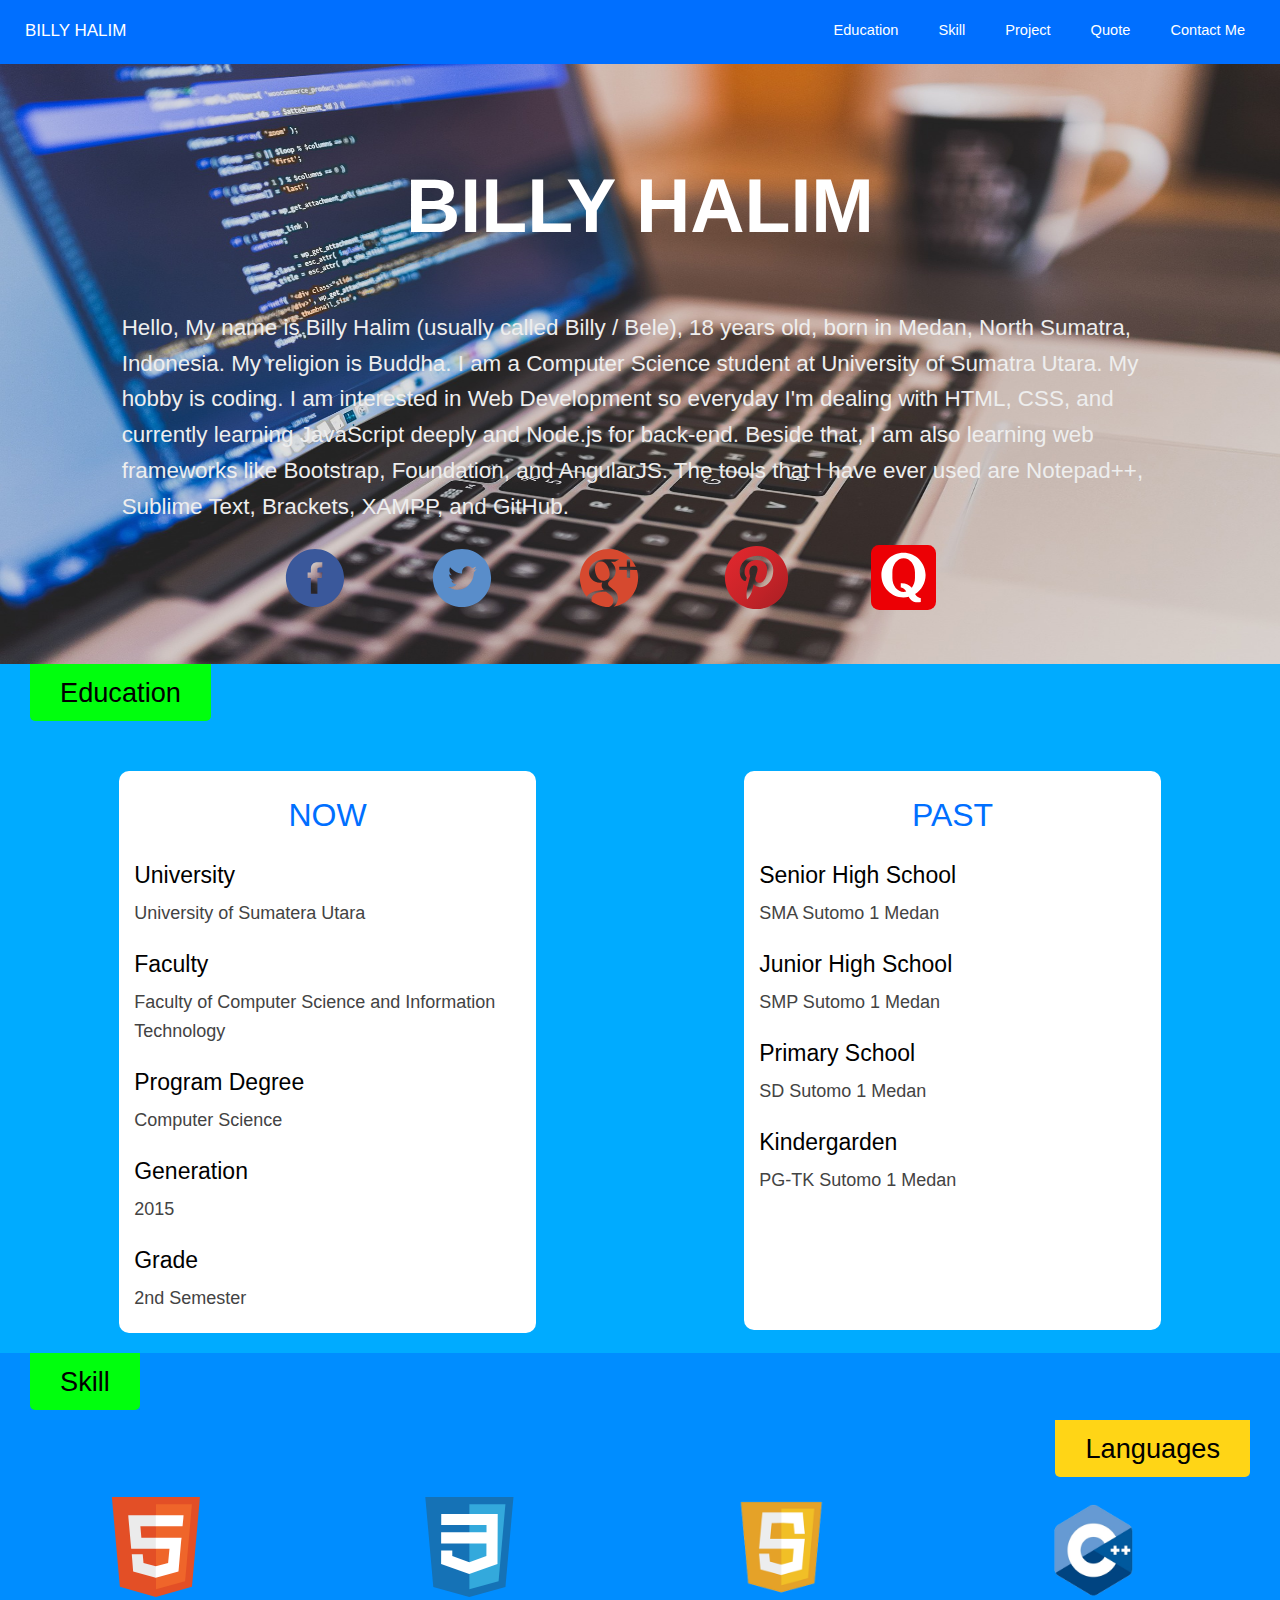
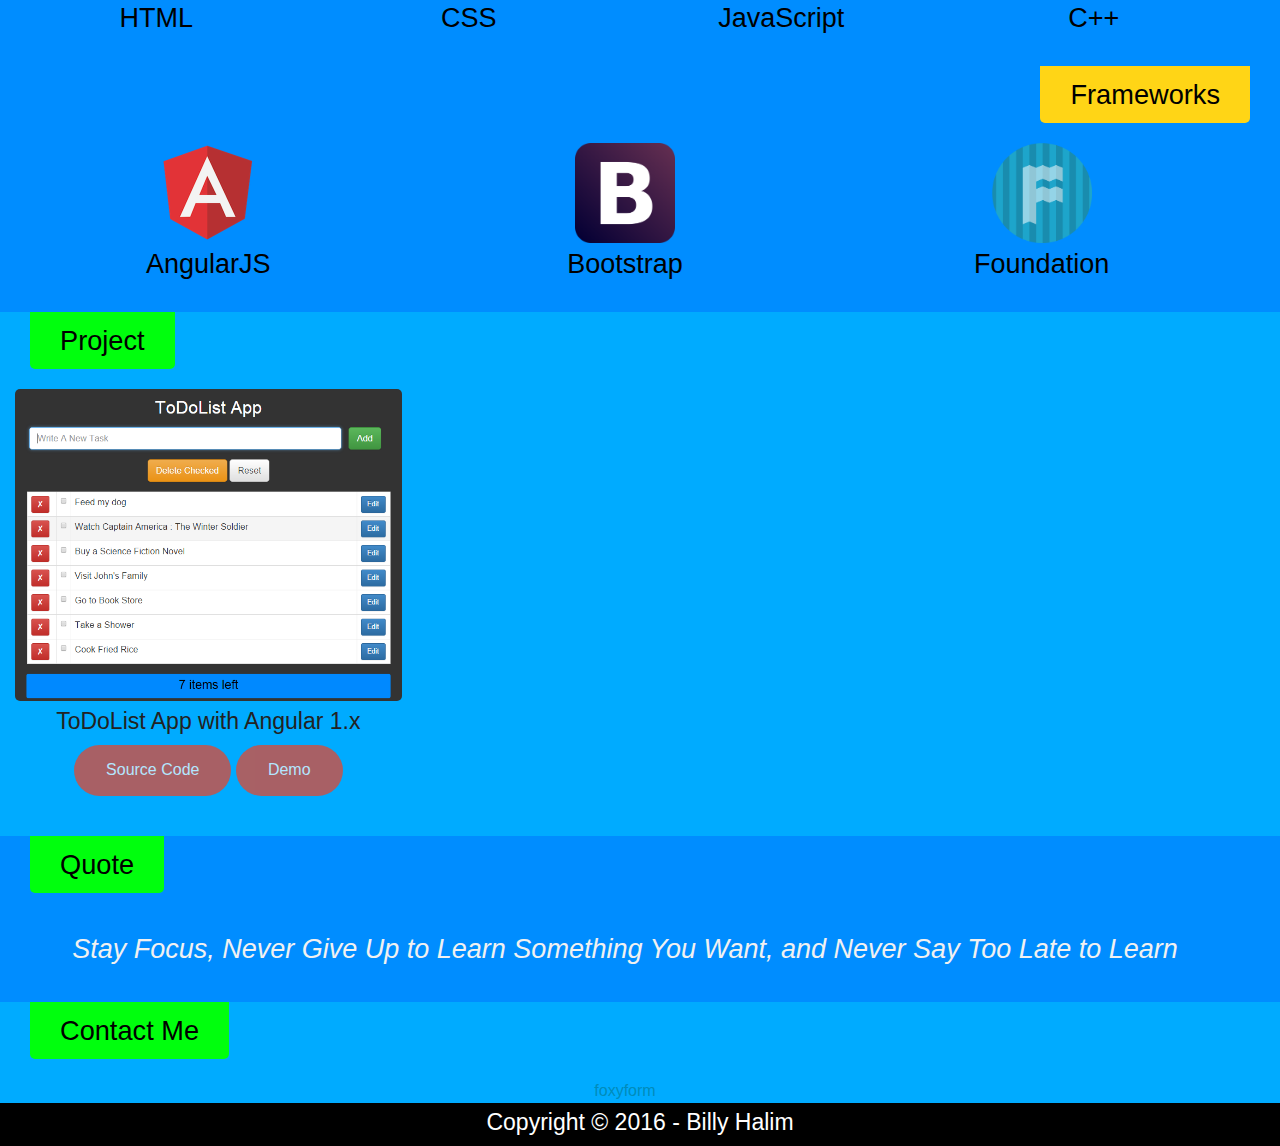
==== index.html @ b592c619 "Initial commit" ====
<!DOCTYPE html>
<html lang="en">
<head>
	<title>BILLY HALIM</title>
	<meta charset="utf-8">
	<meta name="viewport" content="width=device-width, initial-scale=1">
	<link rel="stylesheet" href="css/foundation.min.css">
	<link rel="stylesheet" href="css/app.css">
	<link rel="stylesheet" href="css/media.css">
	<link rel="stylesheet" href="css/icon.css">
	<link rel="stylesheet" href="css/normalize.css">
	<link rel="stylesheet" href="css/animate.css">
</script>
</head>
<body>

<div class="sticky">
<nav class="top-bar" data-topbar data-options="is_hover: false" data-magellan-expedition>
  <ul class="title-area">
    <li class="name">
      <h1><a href="#">BILLY HALIM</a></h1>
    </li>
    <li class="toggle-topbar menu-icon"><a href="#"><span>Menu</span></a></li>
  </ul>

  <section class="top-bar-section">
    <ul class="right">
      <li data-magellan-arrival="edu"><a href="#edu">Education</a></li>
      <li data-magellan-arrival="skill"><a href="#skill">Skill</a></li>
      <li data-magellan-arrival="project"><a href="#project">Project</a></li>
      <li data-magellan-arrival="quote"><a href="#quote">Quote</a></li>
      <li data-magellan-arrival="me"><a href="#me">Contact Me</a></li>
    </ul>
  </section>
</nav>
</div>


<header class="row cover">
  <div class="small-12 small-centered medium-11 medium-centered large-10 large-centered columns">
		<h1 class="titlecover"><center>BILLY HALIM</center></h1>
		<p>Hello, My name is Billy Halim (usually called Billy / Bele), 18 years old, born in Medan, North Sumatra, Indonesia. My religion is Buddha. I am a Computer Science student at University of Sumatra Utara. My hobby is coding. I am interested in Web Development so everyday I'm dealing with HTML, CSS, and currently learning JavaScript deeply and Node.js for back-end. Beside that, I am also learning web frameworks like Bootstrap, Foundation, and AngularJS. The tools that I have ever used are Notepad++, Sublime Text, Brackets, XAMPP, and GitHub.</p>
  </div>
  <div class="small-12 small-centered medium-10 medium-centered large-7 large-centered columns" style="margin-top:10px">
		<ul class="small-block-grid-3 medium-block-grid-5 large-block-grid-5">
			<li><a href="http://facebook.com/billy.lim25"><img src="img/facebook.svg" class="sm"></a></li>
			<li><a href="http://twitter/Billy_Halim"><img src="img/twitter.svg" class="sm"></a></li>
			<li><a href="http://plus.google.com/"><img src="img/googleplus.svg" class="sm"></a></li>
			<li><a href="http://pinterest.com/billyhalim"><img src="img/pinterest.svg" class="sm"></a></li>
			<li><a href="http://www.quora.com/profile/Billy-Halim-2"><img src="img/quora.svg" class="sm"></a></li>
		</ul>
  </div>
</header>

<div class="row portal" data-magellan-destination="edu"><a name="edu"></a>
	<div class="small-12 medium-12 large-12 columns" style="background-color:#00ABFF;">
		<div class="small-12 medium-12 large-12 columns">
			<span class="label success title">Education</span>
		</div>
		<div class="small-12 medium-10 medium-push-1 large-4 large-push-1 columns content">
			<h1>NOW</h1>
			<h4>University</h4>
			<p>University of Sumatera Utara</p>
			<h4>Faculty</h4>
			<p>Faculty of Computer Science and Information Technology</p>
			<h4>Program Degree</h4>
			<p>Computer Science</p>
			<h4>Generation</h4>
			<p>2015</p>
			<h4>Grade</h4>
			<p>2nd Semester</p>
		</div>
		<div class="small-12 medium-10 medium-pull-1 large-4 large-pull-1 columns content" style="padding-bottom:115px">
			<h1>PAST</h1>
			<h4>Senior High School</h4>
			<p>SMA Sutomo 1 Medan</p>
			<h4>Junior High School</h4>
			<p>SMP Sutomo 1 Medan</p>
			<h4>Primary School</h4>
			<p>SD Sutomo 1 Medan</p>
			<h4>Kindergarden</h4>
			<p>PG-TK Sutomo 1 Medan</p>
		</div>
	</div>
</div>



<div class="row portal" data-magellan-destination="skill"><a name="skill"></a>
	<div class="small-12 medium-12 large-12 columns" style="background-color:#008DFF;">
		<div class="small-12 medium-12 large-12 columns">
			<span class="label success title">Skill</span>
		</div>
		<div class="small-12 medium-12 large-12 columns">
			<span class="label right warning title" style="margin-top:10px">Languages</span>
		</div>
		<div class="row" style="max-width:100%">
			<div class="small-12 medium-6 large-3 columns langdiv">
				<img src="img/html5.svg" class="lang">
				<h3>HTML</h3>
			</div>
			<div class="small-12 medium-6 large-3 columns langdiv">
				<img src="img/css3.svg" class="lang">
				<h3>CSS</h3>
			</div>
			<div class="small-12 medium-6 large-3 columns langdiv">
				<img src="img/js.png" class="lang">
				<h3>JavaScript</h3>
			</div>
			<div class="small-12 medium-6 large-3 columns end langdiv">
				<img src="img/cpp.png" class="lang">
				<h3>C++</h3>
			</div>
		</div>
		<div class="small-12 medium-12 large-12 columns">
			<span class="label right warning title">Frameworks</span>
		</div>
		<div class="row" style="max-width:100%">
			<div class="small-12 medium-6 large-4 columns langdiv">
				<img src="img/angular.png" class="lang">
				<h3>AngularJS</h3>
			</div>
			<div class="small-12 medium-6 large-4 columns langdiv">
				<img src="img/bootstrap.png" class="lang">
				<h3>Bootstrap</h3>
			</div>
			<div class="small-12 medium-6 large-4 columns end langdiv">
				<img src="img/foundation.png" class="lang">
				<h3>Foundation</h3>
			</div>
		</div>
	</div>
</div>

<div class="row portal" data-magellan-destination="project"><a name="project"></a>
	<div class="small-12 medium-12 large-12 columns" style="background-color:#00ABFF;">
		<div class="small-12 medium-12 large-12 columns">
			<span class="label success title">Project</span>
		</div>
		<div class="row" style="max-width:100%">
			<div class="small-12 medium-6 large-4 columns langdiv">
				<img src="img/todolist.png" class="pro">
				<center><h4>ToDoList App with Angular 1.x</h4>
				<a href="#" class="button round alert disabled">Source Code</a>
				<a href="#" class="button round alert disabled">Demo</a></center>
			</div>
		</div>
	</div>
</div>

<div class="row portal" data-magellan-destination="quote"><a name="quote"></a>
	<div class="small-12 medium-12 large-12 columns" style="background-color:#008DFF;">
		<div class="small-12 medium-12 large-12 columns">
			<span class="label success title">Quote</span>
		</div>
		<div class="row" style="max-width:100%">
			<div class="small-12 medium-12 large-12 columns quote">
				<h3><i><center>Stay Focus, Never Give Up to Learn Something You Want, and Never Say Too Late to Learn</center></i></h3>
			</div>
		</div>
	</div>
</div>

<div class="row portal" data-magellan-destination="me"><a name="me"></a>
	<div class="small-12 medium-12 large-12 columns" style="background-color:#00ABFF;">
		<div class="small-12 medium-12 large-12 columns">
			<span class="label success title">Contact Me</span>
		</div>
		<div class="row" style="max-width:100%;">
			<div class="small-12 medium-12 large-12 columns quote">
				<!-- Do not change the code! -->
				<center>
					<a id="foxyform_embed_link_749267" href="http://www.foxyform.com/">foxyform</a>
					<script type="text/javascript">
						(function(d, t){
   						var g = d.createElement(t),
       					s = d.getElementsByTagName(t)[0];
   						g.src = "http://www.foxyform.com/js.php?id=749267&sec_hash=4ef8fddff3b&width=350px";
   						s.parentNode.insertBefore(g, s);
						}(document, "script"));
					</script>
				</center>
<!-- Do not change the code! -->
			</div>
		</div>
	</div>
</div>

<div class="row portal" data-magellan-destination="quote"><a name="quote"></a>
	<div class="small-12 medium-12 large-12 columns" style="background-color:#000000;">
		<h4 style="color:#ffffff; text-align:center">Copyright &copy; 2016 - Billy Halim</h4> 
	</div>
</div>

<script src="js/jquery.min.js"></script>
<script src="js/foundation.min.js"></script>
<script src="js/foundation.magellan.js"></script>
<script>
		$(document).ready(function() {
			$(document).foundation();
			$(".titlecover").addClass("animated flipInY")
		})
</script>


</body>
</html>
---- css/app.css ----
.row.portal{
	max-width:100%;
}

.label.title{
	font-size:1.7rem;
	border-bottom-right-radius:5px;
	border-bottom-left-radius:5px;
	padding:15px 30px;
}

.label.success {
    background-color: #00FF0D;
    color:#000000;
}

.label.warning{
	background-color: #FFD516;
	color:#000000;
}

.pro{
	display:block;
	margin:0 auto;
	border-radius:5px;
}

.quote{
	margin-top:20px;
}

.quote h3{
	color:#F1F1F1;
	padding-top:15px;
	padding-bottom:25px;
}

.content{
	margin-top:50px;
	margin-bottom:20px;
	border-radius:10px;
	background-color:#ffffff;
}

.content h1{
	color:#006FFF;
	text-align:center;
}

.content h4{
	color:#000000;
}

.content h4.profile{
	font-size:19px;
}

.content p{
	color:#434343;
	font-size:18px;
}

.langdiv{
	margin-top:20px;
	margin-bottom:20px;
}

.langdiv h3{
	color:#000000;
	text-align:center;
}

.cover{
   max-width:100%;
   height:auto;
   background-image:url("coding.jpg");
   background-repeat:no-repeat;
   background-size:100% 600px;
   height:600px;
}

.sm{
	width:65px;
	height:65px;
	margin-right:10px;
}

.lang{
	width:100px;
	height:100px;
	display:block;
	margin:0 auto;
}

.top-bar{
	background-color:#006FFF;
	padding-top:0.5rem;
	padding-bottom:3.5rem;
	transition: height 1s;
	transition-timing-function:ease
}

.top-bar-section li:not(.has-form) a:not(.button) { 
	background-color: #006FFF;
	font-size:0.9125rem;
}

.top-bar-section li:not(.has-form) a:not(.button):hover {
    background-color: #00E2FF;
	color:#000000;
	border-radius:3px;
	background-image:none;
}

.top-bar-section ul li {
    background:none; 
	margin-right:10px;
}

.top-bar-section li.active:not(.has-form) a:not(.button) {
	background-color: #00E2FF;
	color:#000000;
	border-radius:3px;
}

.top-bar-section li.active:not(.has-form) a:not(.button):hover {
    background-color: #00E2FF;
	color:#000000;
	border-radius:3px;
}

.top-bar.expanded{
	height:285px;
}

.top-bar.expanded .title-area {
    background-color: #006FFF; 
}

.top-bar.expanded .toggle-topbar a {
    color: #ffffff; 
}

.top-bar .title-area {
  position: relative;
  z-index: 1;  
}
.top-bar-section > ul {
  z-index: 0;
}
---- css/media.css ----
@media only screen and (min-width: 1025px){
.cover .large-10{
	margin-top:90px;
}
.cover .large-10 h1{
	font-size:4.7rem;
	font-weight:600;
	color:#ffffff;
}
.cover .large-10 p{
	font-size:1.4rem;
	color:#EEEEEE;
}}

@media only screen and (min-width: 641px) and (max-width:1024px){
.cover .large-10{
	margin-top:40px;
}
.cover .large-10 h1{
	font-size:4.2rem;
	font-weight:600;
	color:#ffffff;
}
.cover .large-10 p{
	font-size:1.25rem;
	color:#EEEEEE;	
}
}

@media only screen and (min-width:500px) and (max-width:640px){
.cover .large-10{
	margin-top:30px;
}
.cover .large-10 h1{
	font-size:2.7rem;
	font-weight:600;
	color:#ffffff;
}
.cover .large-10 p{
	font-size:1.1rem;
	color:#EEEEEE;		
}

.cover{
	height:560px;
}

.top-bar{
	background-color:#006FFF;
	padding-bottom:2.8rem;
	padding-top:0.5rem;
}

.top-bar-section ul li {
    background:none;
	margin-right:0px;
}

.expanded{
	background-color:#006FFF;
	padding-bottom:0;
	padding-top:0;
}

.label.edutitle{
	font-size:1.5rem;
	padding-right:50px;
	padding-left:50px;
}

.sm{
	width:50px;
	height:50px;
	margin-right:10px;
}
}

@media only screen and (max-width:499px){
.cover .large-10{
	margin-top:0px;
}
.cover .large-10 h1{
	font-size:2.5rem;
	font-weight:600;
	color:#ffffff;
}
.cover .large-10 p{
	font-size:0.9rem;
	color:#EEEEEE;		
}
.cover{
	height:550px;
}
.top-bar{
	background-color:#006FFF;
	padding-bottom:2.8rem;
	padding-top:0.5rem;
}

.top-bar-section ul li {
    background:none;
	margin-right:0px;
}

.expanded{
	background-color:#006FFF;
	padding-bottom:0;
	padding-top:0;
}

.sm{
	width:40px;
	height:40px;
	margin-right:0px;
}

.label.title{
	font-size:1.2rem;
	padding-right:30px;
	padding-left:30px;
}
}

@media only screen and (max-width:329px){
.cover .large-10{
	margin-top:0px;
}
.cover .large-10 h1{
	font-size:2.0rem;
	font-weight:600;
	color:#ffffff;
}
.cover .large-10 p{
	font-size:0.8rem;
	color:#EEEEEE;		
}
.cover{
	height:550px;
}
}
---- css/icon.css ----
/* 
 * Foundation Icons v 3.0
 * Made by ZURB 2013 http://zurb.com/playground/foundation-icon-fonts-3
 * MIT License
 */

@font-face {
  font-family: "foundation-icons";
  src: url("font/foundation-icons.eot");
  src: url("font/foundation-icons.eot?#iefix") format("embedded-opentype"),
       url("font/foundation-icons.woff") format("woff"),
       url("fontfoundation-icons.ttf") format("truetype"),
       url("font/foundation-icons.svg#fontcustom") format("svg");
  font-weight: normal;
  font-style: normal;
}

.fi-home, .fi-telephone, .fi-info, .fi-book{
	font-size:20px;
}

.fi-address-book:before,
.fi-alert:before,
.fi-align-center:before,
.fi-align-justify:before,
.fi-align-left:before,
.fi-align-right:before,
.fi-anchor:before,
.fi-annotate:before,
.fi-archive:before,
.fi-arrow-down:before,
.fi-arrow-left:before,
.fi-arrow-right:before,
.fi-arrow-up:before,
.fi-arrows-compress:before,
.fi-arrows-expand:before,
.fi-arrows-in:before,
.fi-arrows-out:before,
.fi-asl:before,
.fi-asterisk:before,
.fi-at-sign:before,
.fi-background-color:before,
.fi-battery-empty:before,
.fi-battery-full:before,
.fi-battery-half:before,
.fi-bitcoin-circle:before,
.fi-bitcoin:before,
.fi-blind:before,
.fi-bluetooth:before,
.fi-bold:before,
.fi-book-bookmark:before,
.fi-book:before,
.fi-bookmark:before,
.fi-braille:before,
.fi-burst-new:before,
.fi-burst-sale:before,
.fi-burst:before,
.fi-calendar:before,
.fi-camera:before,
.fi-check:before,
.fi-checkbox:before,
.fi-clipboard-notes:before,
.fi-clipboard-pencil:before,
.fi-clipboard:before,
.fi-clock:before,
.fi-closed-caption:before,
.fi-cloud:before,
.fi-comment-minus:before,
.fi-comment-quotes:before,
.fi-comment-video:before,
.fi-comment:before,
.fi-comments:before,
.fi-compass:before,
.fi-contrast:before,
.fi-credit-card:before,
.fi-crop:before,
.fi-crown:before,
.fi-css3:before,
.fi-database:before,
.fi-die-five:before,
.fi-die-four:before,
.fi-die-one:before,
.fi-die-six:before,
.fi-die-three:before,
.fi-die-two:before,
.fi-dislike:before,
.fi-dollar-bill:before,
.fi-dollar:before,
.fi-download:before,
.fi-eject:before,
.fi-elevator:before,
.fi-euro:before,
.fi-eye:before,
.fi-fast-forward:before,
.fi-female-symbol:before,
.fi-female:before,
.fi-filter:before,
.fi-first-aid:before,
.fi-flag:before,
.fi-folder-add:before,
.fi-folder-lock:before,
.fi-folder:before,
.fi-foot:before,
.fi-foundation:before,
.fi-graph-bar:before,
.fi-graph-horizontal:before,
.fi-graph-pie:before,
.fi-graph-trend:before,
.fi-guide-dog:before,
.fi-hearing-aid:before,
.fi-heart:before,
.fi-home:before,
.fi-html5:before,
.fi-indent-less:before,
.fi-indent-more:before,
.fi-info:before,
.fi-italic:before,
.fi-key:before,
.fi-laptop:before,
.fi-layout:before,
.fi-lightbulb:before,
.fi-like:before,
.fi-link:before,
.fi-list-bullet:before,
.fi-list-number:before,
.fi-list-thumbnails:before,
.fi-list:before,
.fi-lock:before,
.fi-loop:before,
.fi-magnifying-glass:before,
.fi-mail:before,
.fi-male-female:before,
.fi-male-symbol:before,
.fi-male:before,
.fi-map:before,
.fi-marker:before,
.fi-megaphone:before,
.fi-microphone:before,
.fi-minus-circle:before,
.fi-minus:before,
.fi-mobile-signal:before,
.fi-mobile:before,
.fi-monitor:before,
.fi-mountains:before,
.fi-music:before,
.fi-next:before,
.fi-no-dogs:before,
.fi-no-smoking:before,
.fi-page-add:before,
.fi-page-copy:before,
.fi-page-csv:before,
.fi-page-delete:before,
.fi-page-doc:before,
.fi-page-edit:before,
.fi-page-export-csv:before,
.fi-page-export-doc:before,
.fi-page-export-pdf:before,
.fi-page-export:before,
.fi-page-filled:before,
.fi-page-multiple:before,
.fi-page-pdf:before,
.fi-page-remove:before,
.fi-page-search:before,
.fi-page:before,
.fi-paint-bucket:before,
.fi-paperclip:before,
.fi-pause:before,
.fi-paw:before,
.fi-paypal:before,
.fi-pencil:before,
.fi-photo:before,
.fi-play-circle:before,
.fi-play-video:before,
.fi-play:before,
.fi-plus:before,
.fi-pound:before,
.fi-power:before,
.fi-previous:before,
.fi-price-tag:before,
.fi-pricetag-multiple:before,
.fi-print:before,
.fi-prohibited:before,
.fi-projection-screen:before,
.fi-puzzle:before,
.fi-quote:before,
.fi-record:before,
.fi-refresh:before,
.fi-results-demographics:before,
.fi-results:before,
.fi-rewind-ten:before,
.fi-rewind:before,
.fi-rss:before,
.fi-safety-cone:before,
.fi-save:before,
.fi-share:before,
.fi-sheriff-badge:before,
.fi-shield:before,
.fi-shopping-bag:before,
.fi-shopping-cart:before,
.fi-shuffle:before,
.fi-skull:before,
.fi-social-500px:before,
.fi-social-adobe:before,
.fi-social-amazon:before,
.fi-social-android:before,
.fi-social-apple:before,
.fi-social-behance:before,
.fi-social-bing:before,
.fi-social-blogger:before,
.fi-social-delicious:before,
.fi-social-designer-news:before,
.fi-social-deviant-art:before,
.fi-social-digg:before,
.fi-social-dribbble:before,
.fi-social-drive:before,
.fi-social-dropbox:before,
.fi-social-evernote:before,
.fi-social-facebook:before,
.fi-social-flickr:before,
.fi-social-forrst:before,
.fi-social-foursquare:before,
.fi-social-game-center:before,
.fi-social-github:before,
.fi-social-google-plus:before,
.fi-social-hacker-news:before,
.fi-social-hi5:before,
.fi-social-instagram:before,
.fi-social-joomla:before,
.fi-social-lastfm:before,
.fi-social-linkedin:before,
.fi-social-medium:before,
.fi-social-myspace:before,
.fi-social-orkut:before,
.fi-social-path:before,
.fi-social-picasa:before,
.fi-social-pinterest:before,
.fi-social-rdio:before,
.fi-social-reddit:before,
.fi-social-skillshare:before,
.fi-social-skype:before,
.fi-social-smashing-mag:before,
.fi-social-snapchat:before,
.fi-social-spotify:before,
.fi-social-squidoo:before,
.fi-social-stack-overflow:before,
.fi-social-steam:before,
.fi-social-stumbleupon:before,
.fi-social-treehouse:before,
.fi-social-tumblr:before,
.fi-social-twitter:before,
.fi-social-vimeo:before,
.fi-social-windows:before,
.fi-social-xbox:before,
.fi-social-yahoo:before,
.fi-social-yelp:before,
.fi-social-youtube:before,
.fi-social-zerply:before,
.fi-social-zurb:before,
.fi-sound:before,
.fi-star:before,
.fi-stop:before,
.fi-strikethrough:before,
.fi-subscript:before,
.fi-superscript:before,
.fi-tablet-landscape:before,
.fi-tablet-portrait:before,
.fi-target-two:before,
.fi-target:before,
.fi-telephone-accessible:before,
.fi-telephone:before,
.fi-text-color:before,
.fi-thumbnails:before,
.fi-ticket:before,
.fi-torso-business:before,
.fi-torso-female:before,
.fi-torso:before,
.fi-torsos-all-female:before,
.fi-torsos-all:before,
.fi-torsos-female-male:before,
.fi-torsos-male-female:before,
.fi-torsos:before,
.fi-trash:before,
.fi-trees:before,
.fi-trophy:before,
.fi-underline:before,
.fi-universal-access:before,
.fi-unlink:before,
.fi-unlock:before,
.fi-upload-cloud:before,
.fi-upload:before,
.fi-usb:before,
.fi-video:before,
.fi-volume-none:before,
.fi-volume-strike:before,
.fi-volume:before,
.fi-web:before,
.fi-wheelchair:before,
.fi-widget:before,
.fi-wrench:before,
.fi-x-circle:before,
.fi-x:before,
.fi-yen:before,
.fi-zoom-in:before,
.fi-zoom-out:before {
  font-family: "foundation-icons";
  font-style: normal;
  font-weight: normal;
  font-variant: normal;
  text-transform: none;
  line-height: 1;
  -webkit-font-smoothing: antialiased;
  display: inline-block;
  text-decoration: inherit;
}

.fi-address-book:before { content: "\f100"; }
.fi-alert:before { content: "\f101"; }
.fi-align-center:before { content: "\f102"; }
.fi-align-justify:before { content: "\f103"; }
.fi-align-left:before { content: "\f104"; }
.fi-align-right:before { content: "\f105"; }
.fi-anchor:before { content: "\f106"; }
.fi-annotate:before { content: "\f107"; }
.fi-archive:before { content: "\f108"; }
.fi-arrow-down:before { content: "\f109"; }
.fi-arrow-left:before { content: "\f10a"; }
.fi-arrow-right:before { content: "\f10b"; }
.fi-arrow-up:before { content: "\f10c"; }
.fi-arrows-compress:before { content: "\f10d"; }
.fi-arrows-expand:before { content: "\f10e"; }
.fi-arrows-in:before { content: "\f10f"; }
.fi-arrows-out:before { content: "\f110"; }
.fi-asl:before { content: "\f111"; }
.fi-asterisk:before { content: "\f112"; }
.fi-at-sign:before { content: "\f113"; }
.fi-background-color:before { content: "\f114"; }
.fi-battery-empty:before { content: "\f115"; }
.fi-battery-full:before { content: "\f116"; }
.fi-battery-half:before { content: "\f117"; }
.fi-bitcoin-circle:before { content: "\f118"; }
.fi-bitcoin:before { content: "\f119"; }
.fi-blind:before { content: "\f11a"; }
.fi-bluetooth:before { content: "\f11b"; }
.fi-bold:before { content: "\f11c"; }
.fi-book-bookmark:before { content: "\f11d"; }
.fi-book:before { content: "\f11e"; }
.fi-bookmark:before { content: "\f11f"; }
.fi-braille:before { content: "\f120"; }
.fi-burst-new:before { content: "\f121"; }
.fi-burst-sale:before { content: "\f122"; }
.fi-burst:before { content: "\f123"; }
.fi-calendar:before { content: "\f124"; }
.fi-camera:before { content: "\f125"; }
.fi-check:before { content: "\f126"; }
.fi-checkbox:before { content: "\f127"; }
.fi-clipboard-notes:before { content: "\f128"; }
.fi-clipboard-pencil:before { content: "\f129"; }
.fi-clipboard:before { content: "\f12a"; }
.fi-clock:before { content: "\f12b"; }
.fi-closed-caption:before { content: "\f12c"; }
.fi-cloud:before { content: "\f12d"; }
.fi-comment-minus:before { content: "\f12e"; }
.fi-comment-quotes:before { content: "\f12f"; }
.fi-comment-video:before { content: "\f130"; }
.fi-comment:before { content: "\f131"; }
.fi-comments:before { content: "\f132"; }
.fi-compass:before { content: "\f133"; }
.fi-contrast:before { content: "\f134"; }
.fi-credit-card:before { content: "\f135"; }
.fi-crop:before { content: "\f136"; }
.fi-crown:before { content: "\f137"; }
.fi-css3:before { content: "\f138"; }
.fi-database:before { content: "\f139"; }
.fi-die-five:before { content: "\f13a"; }
.fi-die-four:before { content: "\f13b"; }
.fi-die-one:before { content: "\f13c"; }
.fi-die-six:before { content: "\f13d"; }
.fi-die-three:before { content: "\f13e"; }
.fi-die-two:before { content: "\f13f"; }
.fi-dislike:before { content: "\f140"; }
.fi-dollar-bill:before { content: "\f141"; }
.fi-dollar:before { content: "\f142"; }
.fi-download:before { content: "\f143"; }
.fi-eject:before { content: "\f144"; }
.fi-elevator:before { content: "\f145"; }
.fi-euro:before { content: "\f146"; }
.fi-eye:before { content: "\f147"; }
.fi-fast-forward:before { content: "\f148"; }
.fi-female-symbol:before { content: "\f149"; }
.fi-female:before { content: "\f14a"; }
.fi-filter:before { content: "\f14b"; }
.fi-first-aid:before { content: "\f14c"; }
.fi-flag:before { content: "\f14d"; }
.fi-folder-add:before { content: "\f14e"; }
.fi-folder-lock:before { content: "\f14f"; }
.fi-folder:before { content: "\f150"; }
.fi-foot:before { content: "\f151"; }
.fi-foundation:before { content: "\f152"; }
.fi-graph-bar:before { content: "\f153"; }
.fi-graph-horizontal:before { content: "\f154"; }
.fi-graph-pie:before { content: "\f155"; }
.fi-graph-trend:before { content: "\f156"; }
.fi-guide-dog:before { content: "\f157"; }
.fi-hearing-aid:before { content: "\f158"; }
.fi-heart:before { content: "\f159"; }
.fi-home:before { content: "\f15a"; }
.fi-html5:before { content: "\f15b"; }
.fi-indent-less:before { content: "\f15c"; }
.fi-indent-more:before { content: "\f15d"; }
.fi-info:before { content: "\f15e"; }
.fi-italic:before { content: "\f15f"; }
.fi-key:before { content: "\f160"; }
.fi-laptop:before { content: "\f161"; }
.fi-layout:before { content: "\f162"; }
.fi-lightbulb:before { content: "\f163"; }
.fi-like:before { content: "\f164"; }
.fi-link:before { content: "\f165"; }
.fi-list-bullet:before { content: "\f166"; }
.fi-list-number:before { content: "\f167"; }
.fi-list-thumbnails:before { content: "\f168"; }
.fi-list:before { content: "\f169"; }
.fi-lock:before { content: "\f16a"; }
.fi-loop:before { content: "\f16b"; }
.fi-magnifying-glass:before { content: "\f16c"; }
.fi-mail:before { content: "\f16d"; }
.fi-male-female:before { content: "\f16e"; }
.fi-male-symbol:before { content: "\f16f"; }
.fi-male:before { content: "\f170"; }
.fi-map:before { content: "\f171"; }
.fi-marker:before { content: "\f172"; }
.fi-megaphone:before { content: "\f173"; }
.fi-microphone:before { content: "\f174"; }
.fi-minus-circle:before { content: "\f175"; }
.fi-minus:before { content: "\f176"; }
.fi-mobile-signal:before { content: "\f177"; }
.fi-mobile:before { content: "\f178"; }
.fi-monitor:before { content: "\f179"; }
.fi-mountains:before { content: "\f17a"; }
.fi-music:before { content: "\f17b"; }
.fi-next:before { content: "\f17c"; }
.fi-no-dogs:before { content: "\f17d"; }
.fi-no-smoking:before { content: "\f17e"; }
.fi-page-add:before { content: "\f17f"; }
.fi-page-copy:before { content: "\f180"; }
.fi-page-csv:before { content: "\f181"; }
.fi-page-delete:before { content: "\f182"; }
.fi-page-doc:before { content: "\f183"; }
.fi-page-edit:before { content: "\f184"; }
.fi-page-export-csv:before { content: "\f185"; }
.fi-page-export-doc:before { content: "\f186"; }
.fi-page-export-pdf:before { content: "\f187"; }
.fi-page-export:before { content: "\f188"; }
.fi-page-filled:before { content: "\f189"; }
.fi-page-multiple:before { content: "\f18a"; }
.fi-page-pdf:before { content: "\f18b"; }
.fi-page-remove:before { content: "\f18c"; }
.fi-page-search:before { content: "\f18d"; }
.fi-page:before { content: "\f18e"; }
.fi-paint-bucket:before { content: "\f18f"; }
.fi-paperclip:before { content: "\f190"; }
.fi-pause:before { content: "\f191"; }
.fi-paw:before { content: "\f192"; }
.fi-paypal:before { content: "\f193"; }
.fi-pencil:before { content: "\f194"; }
.fi-photo:before { content: "\f195"; }
.fi-play-circle:before { content: "\f196"; }
.fi-play-video:before { content: "\f197"; }
.fi-play:before { content: "\f198"; }
.fi-plus:before { content: "\f199"; }
.fi-pound:before { content: "\f19a"; }
.fi-power:before { content: "\f19b"; }
.fi-previous:before { content: "\f19c"; }
.fi-price-tag:before { content: "\f19d"; }
.fi-pricetag-multiple:before { content: "\f19e"; }
.fi-print:before { content: "\f19f"; }
.fi-prohibited:before { content: "\f1a0"; }
.fi-projection-screen:before { content: "\f1a1"; }
.fi-puzzle:before { content: "\f1a2"; }
.fi-quote:before { content: "\f1a3"; }
.fi-record:before { content: "\f1a4"; }
.fi-refresh:before { content: "\f1a5"; }
.fi-results-demographics:before { content: "\f1a6"; }
.fi-results:before { content: "\f1a7"; }
.fi-rewind-ten:before { content: "\f1a8"; }
.fi-rewind:before { content: "\f1a9"; }
.fi-rss:before { content: "\f1aa"; }
.fi-safety-cone:before { content: "\f1ab"; }
.fi-save:before { content: "\f1ac"; }
.fi-share:before { content: "\f1ad"; }
.fi-sheriff-badge:before { content: "\f1ae"; }
.fi-shield:before { content: "\f1af"; }
.fi-shopping-bag:before { content: "\f1b0"; }
.fi-shopping-cart:before { content: "\f1b1"; }
.fi-shuffle:before { content: "\f1b2"; }
.fi-skull:before { content: "\f1b3"; }
.fi-social-500px:before { content: "\f1b4"; }
.fi-social-adobe:before { content: "\f1b5"; }
.fi-social-amazon:before { content: "\f1b6"; }
.fi-social-android:before { content: "\f1b7"; }
.fi-social-apple:before { content: "\f1b8"; }
.fi-social-behance:before { content: "\f1b9"; }
.fi-social-bing:before { content: "\f1ba"; }
.fi-social-blogger:before { content: "\f1bb"; }
.fi-social-delicious:before { content: "\f1bc"; }
.fi-social-designer-news:before { content: "\f1bd"; }
.fi-social-deviant-art:before { content: "\f1be"; }
.fi-social-digg:before { content: "\f1bf"; }
.fi-social-dribbble:before { content: "\f1c0"; }
.fi-social-drive:before { content: "\f1c1"; }
.fi-social-dropbox:before { content: "\f1c2"; }
.fi-social-evernote:before { content: "\f1c3"; }
.fi-social-facebook:before { content: "\f1c4"; }
.fi-social-flickr:before { content: "\f1c5"; }
.fi-social-forrst:before { content: "\f1c6"; }
.fi-social-foursquare:before { content: "\f1c7"; }
.fi-social-game-center:before { content: "\f1c8"; }
.fi-social-github:before { content: "\f1c9"; }
.fi-social-google-plus:before { content: "\f1ca"; }
.fi-social-hacker-news:before { content: "\f1cb"; }
.fi-social-hi5:before { content: "\f1cc"; }
.fi-social-instagram:before { content: "\f1cd"; }
.fi-social-joomla:before { content: "\f1ce"; }
.fi-social-lastfm:before { content: "\f1cf"; }
.fi-social-linkedin:before { content: "\f1d0"; }
.fi-social-medium:before { content: "\f1d1"; }
.fi-social-myspace:before { content: "\f1d2"; }
.fi-social-orkut:before { content: "\f1d3"; }
.fi-social-path:before { content: "\f1d4"; }
.fi-social-picasa:before { content: "\f1d5"; }
.fi-social-pinterest:before { content: "\f1d6"; }
.fi-social-quora:before { content: "\e900"; }
.fi-social-rdio:before { content: "\f1d7"; }
.fi-social-reddit:before { content: "\f1d8"; }
.fi-social-skillshare:before { content: "\f1d9"; }
.fi-social-skype:before { content: "\f1da"; }
.fi-social-smashing-mag:before { content: "\f1db"; }
.fi-social-snapchat:before { content: "\f1dc"; }
.fi-social-spotify:before { content: "\f1dd"; }
.fi-social-squidoo:before { content: "\f1de"; }
.fi-social-stack-overflow:before { content: "\f1df"; }
.fi-social-steam:before { content: "\f1e0"; }
.fi-social-stumbleupon:before { content: "\f1e1"; }
.fi-social-treehouse:before { content: "\f1e2"; }
.fi-social-tumblr:before { content: "\f1e3"; }
.fi-social-twitter:before { content: "\f1e4"; }
.fi-social-vimeo:before { content: "\f1e5"; }
.fi-social-windows:before { content: "\f1e6"; }
.fi-social-xbox:before { content: "\f1e7"; }
.fi-social-yahoo:before { content: "\f1e8"; }
.fi-social-yelp:before { content: "\f1e9"; }
.fi-social-youtube:before { content: "\f1ea"; }
.fi-social-zerply:before { content: "\f1eb"; }
.fi-social-zurb:before { content: "\f1ec"; }
.fi-sound:before { content: "\f1ed"; }
.fi-star:before { content: "\f1ee"; }
.fi-stop:before { content: "\f1ef"; }
.fi-strikethrough:before { content: "\f1f0"; }
.fi-subscript:before { content: "\f1f1"; }
.fi-superscript:before { content: "\f1f2"; }
.fi-tablet-landscape:before { content: "\f1f3"; }
.fi-tablet-portrait:before { content: "\f1f4"; }
.fi-target-two:before { content: "\f1f5"; }
.fi-target:before { content: "\f1f6"; }
.fi-telephone-accessible:before { content: "\f1f7"; }
.fi-telephone:before { content: "\f1f8"; }
.fi-text-color:before { content: "\f1f9"; }
.fi-thumbnails:before { content: "\f1fa"; }
.fi-ticket:before { content: "\f1fb"; }
.fi-torso-business:before { content: "\f1fc"; }
.fi-torso-female:before { content: "\f1fd"; }
.fi-torso:before { content: "\f1fe"; }
.fi-torsos-all-female:before { content: "\f1ff"; }
.fi-torsos-all:before { content: "\f200"; }
.fi-torsos-female-male:before { content: "\f201"; }
.fi-torsos-male-female:before { content: "\f202"; }
.fi-torsos:before { content: "\f203"; }
.fi-trash:before { content: "\f204"; }
.fi-trees:before { content: "\f205"; }
.fi-trophy:before { content: "\f206"; }
.fi-underline:before { content: "\f207"; }
.fi-universal-access:before { content: "\f208"; }
.fi-unlink:before { content: "\f209"; }
.fi-unlock:before { content: "\f20a"; }
.fi-upload-cloud:before { content: "\f20b"; }
.fi-upload:before { content: "\f20c"; }
.fi-usb:before { content: "\f20d"; }
.fi-video:before { content: "\f20e"; }
.fi-volume-none:before { content: "\f20f"; }
.fi-volume-strike:before { content: "\f210"; }
.fi-volume:before { content: "\f211"; }
.fi-web:before { content: "\f212"; }
.fi-wheelchair:before { content: "\f213"; }
.fi-widget:before { content: "\f214"; }
.fi-wrench:before { content: "\f215"; }
.fi-x-circle:before { content: "\f216"; }
.fi-x:before { content: "\f217"; }
.fi-yen:before { content: "\f218"; }
.fi-zoom-in:before { content: "\f219"; }
.fi-zoom-out:before { content: "\f21a"; }
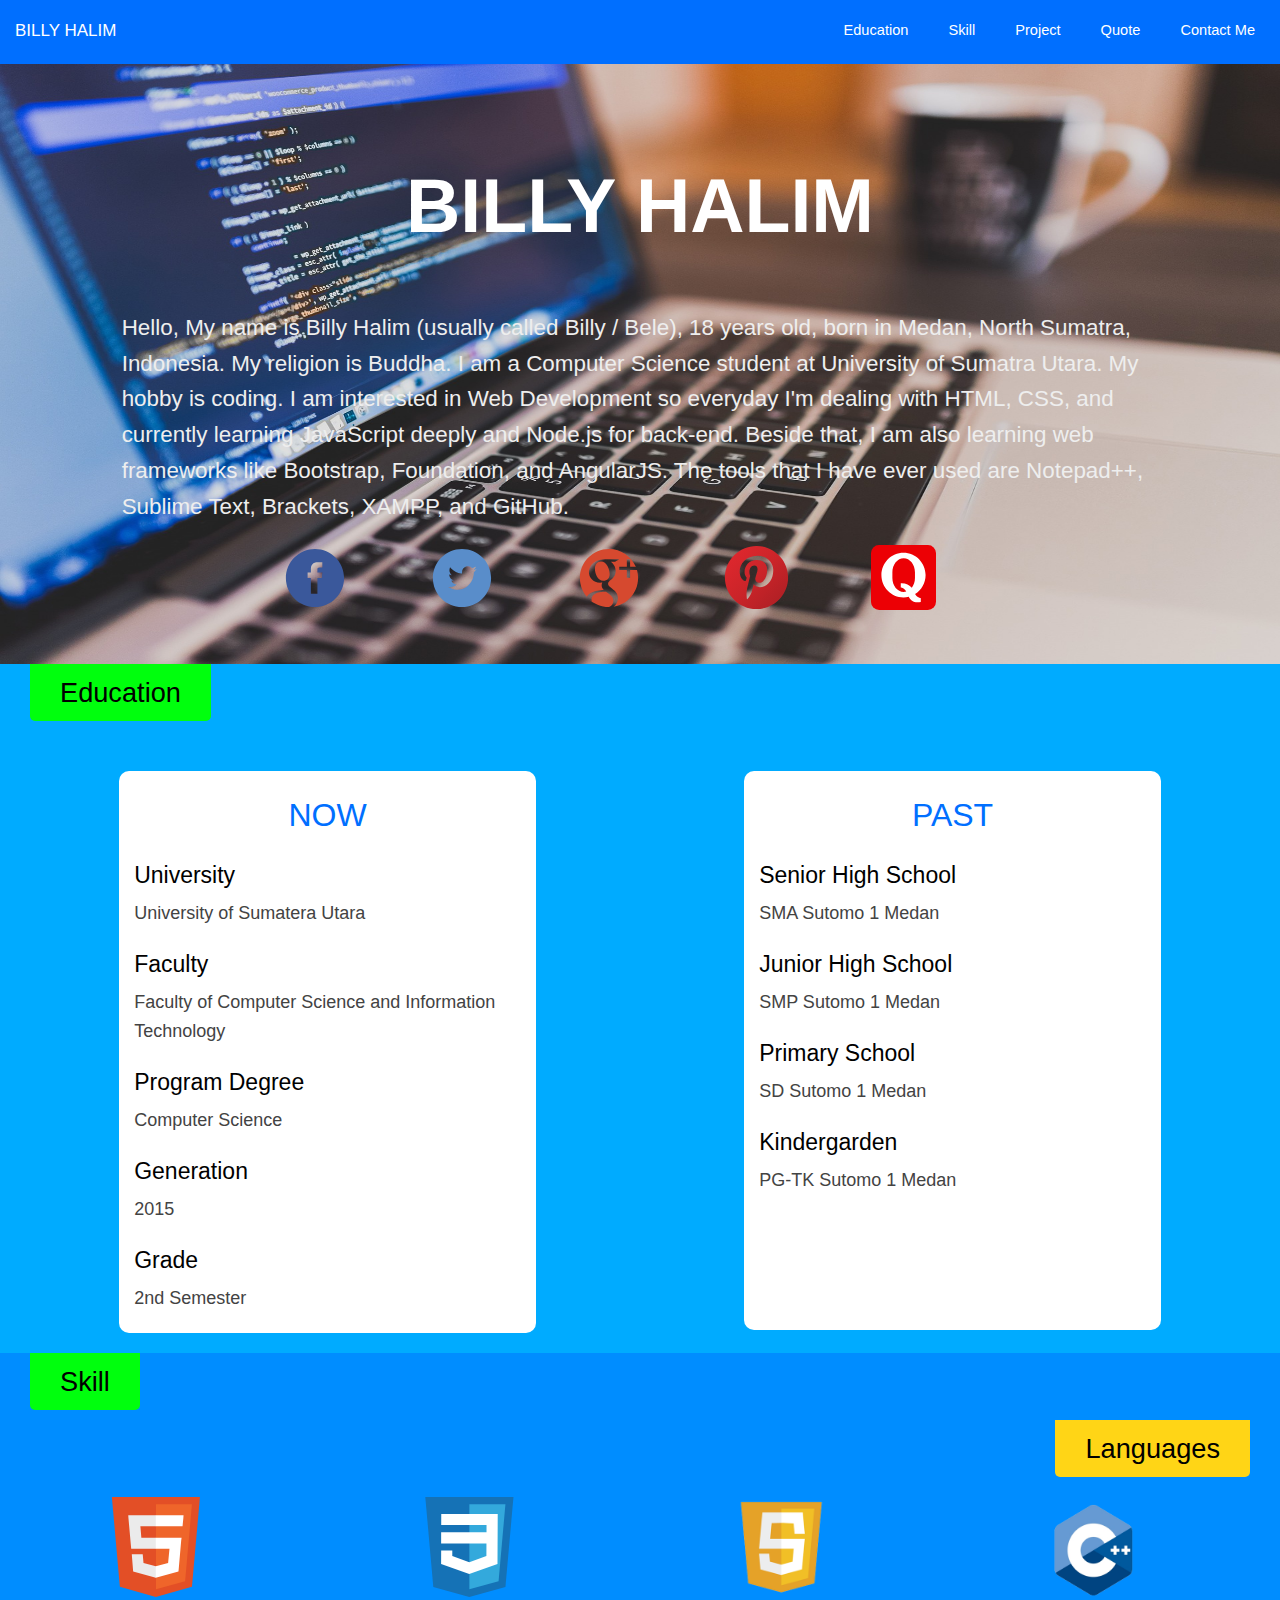
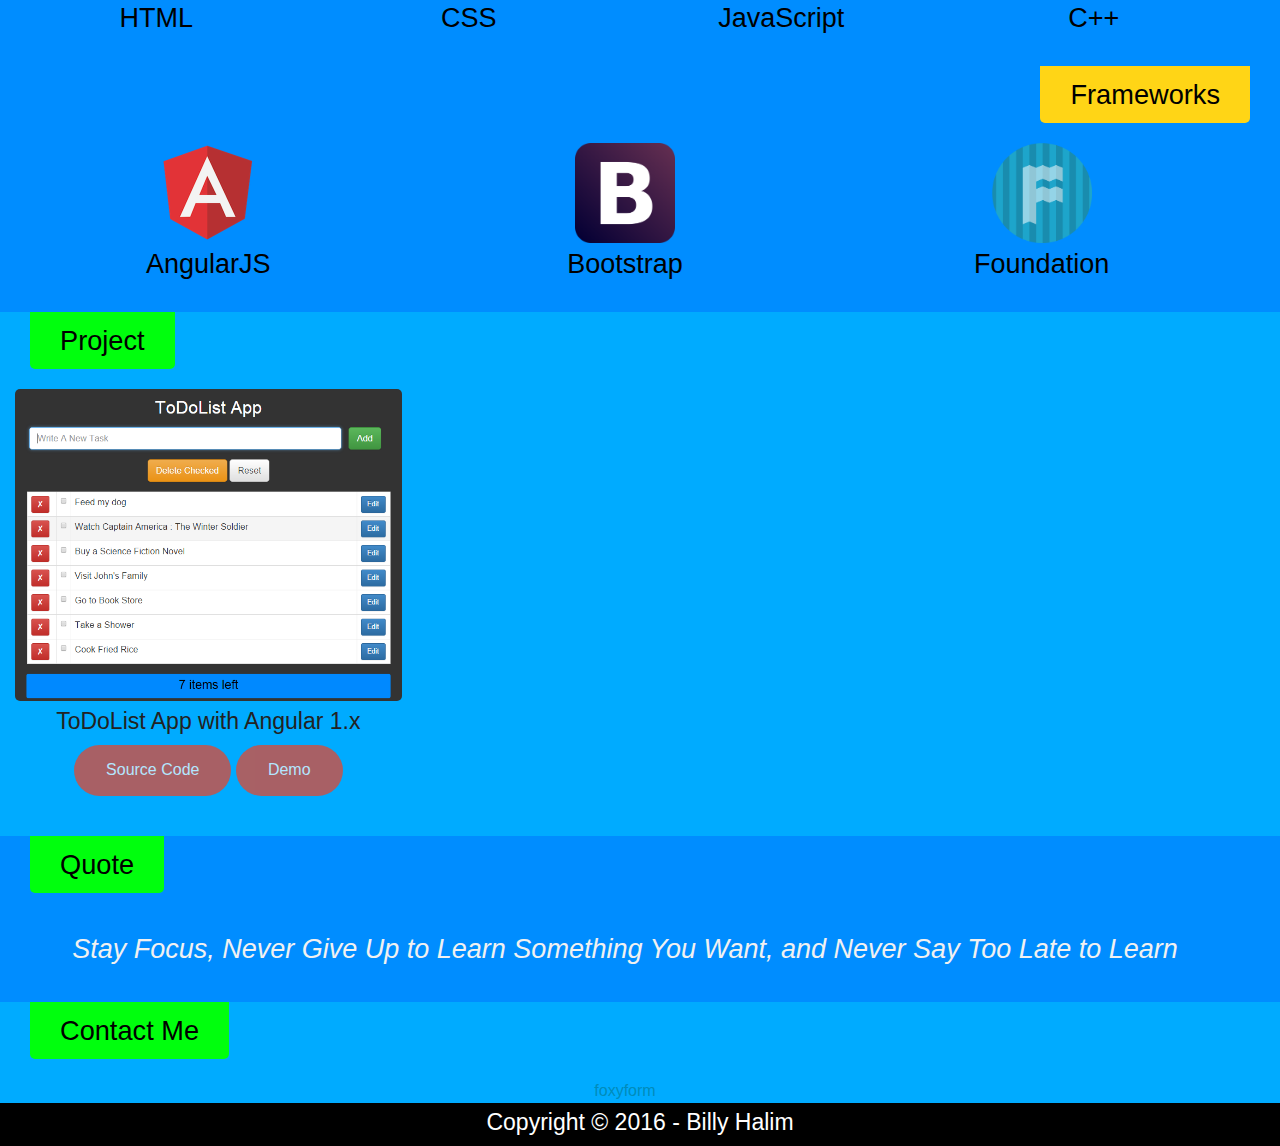
==== commit 0cd45655: "Initial commit" ====
--- a/index.html
+++ b/index.html
@@ -15,7 +15,7 @@
 <body>
 
 <div class="sticky">
-<nav class="top-bar" data-topbar data-options="is_hover: false" data-magellan-expedition>
+<nav class="top-bar" data-topbar data-options="is_hover: false">
   <ul class="title-area">
     <li class="name">
       <h1><a href="#">BILLY HALIM</a></h1>
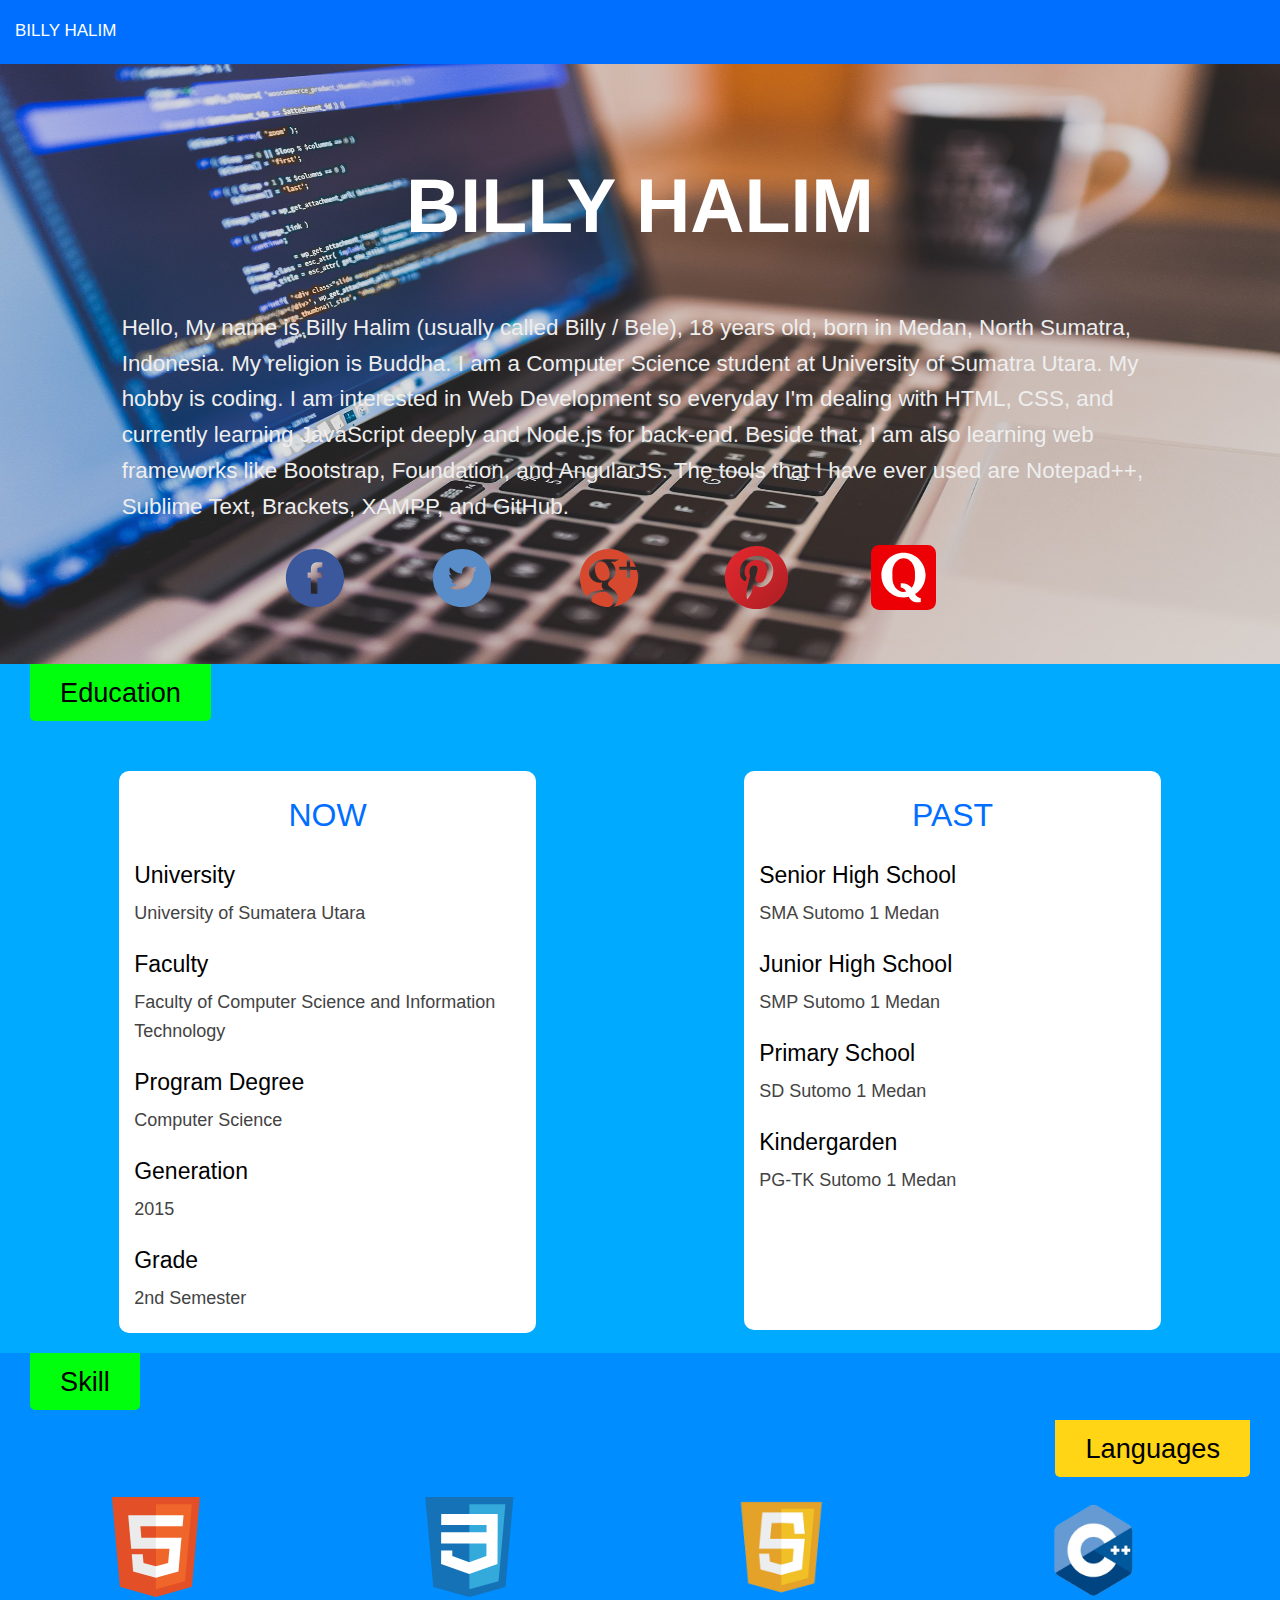
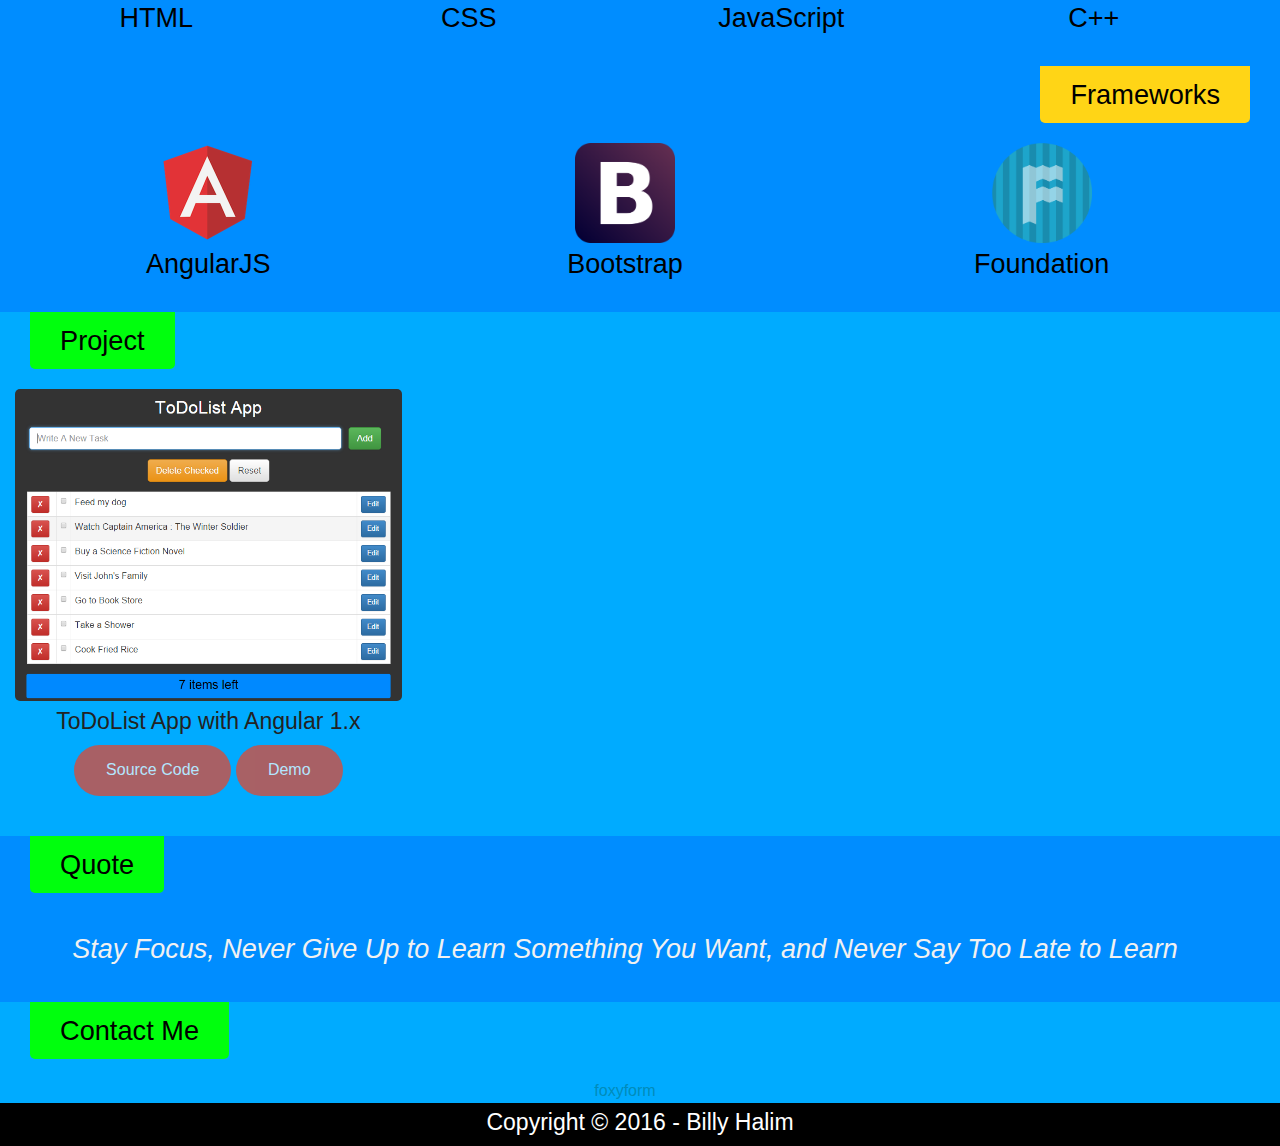
==== commit 5fa71cb2: "Initial" ====
--- a/index.html
+++ b/index.html
@@ -1,5 +1,6 @@
 <!DOCTYPE html>
 <html lang="en">
+<!-- ds-->
 <head>
 	<title>BILLY HALIM</title>
 	<meta charset="utf-8">
@@ -20,18 +21,7 @@
     <li class="name">
       <h1><a href="#">BILLY HALIM</a></h1>
     </li>
-    <li class="toggle-topbar menu-icon"><a href="#"><span>Menu</span></a></li>
   </ul>
-
-  <section class="top-bar-section">
-    <ul class="right">
-      <li data-magellan-arrival="edu"><a href="#edu">Education</a></li>
-      <li data-magellan-arrival="skill"><a href="#skill">Skill</a></li>
-      <li data-magellan-arrival="project"><a href="#project">Project</a></li>
-      <li data-magellan-arrival="quote"><a href="#quote">Quote</a></li>
-      <li data-magellan-arrival="me"><a href="#me">Contact Me</a></li>
-    </ul>
-  </section>
 </nav>
 </div>
 
@@ -52,7 +42,7 @@
   </div>
 </header>
 
-<div class="row portal" data-magellan-destination="edu"><a name="edu"></a>
+<div class="row portal">
 	<div class="small-12 medium-12 large-12 columns" style="background-color:#00ABFF;">
 		<div class="small-12 medium-12 large-12 columns">
 			<span class="label success title">Education</span>
@@ -86,7 +76,7 @@
 
 
 
-<div class="row portal" data-magellan-destination="skill"><a name="skill"></a>
+<div class="row portal">
 	<div class="small-12 medium-12 large-12 columns" style="background-color:#008DFF;">
 		<div class="small-12 medium-12 large-12 columns">
 			<span class="label success title">Skill</span>
@@ -132,7 +122,7 @@
 	</div>
 </div>
 
-<div class="row portal" data-magellan-destination="project"><a name="project"></a>
+<div class="row portal">
 	<div class="small-12 medium-12 large-12 columns" style="background-color:#00ABFF;">
 		<div class="small-12 medium-12 large-12 columns">
 			<span class="label success title">Project</span>
@@ -148,7 +138,7 @@
 	</div>
 </div>
 
-<div class="row portal" data-magellan-destination="quote"><a name="quote"></a>
+<div class="row portal">
 	<div class="small-12 medium-12 large-12 columns" style="background-color:#008DFF;">
 		<div class="small-12 medium-12 large-12 columns">
 			<span class="label success title">Quote</span>
@@ -161,7 +151,7 @@
 	</div>
 </div>
 
-<div class="row portal" data-magellan-destination="me"><a name="me"></a>
+<div class="row portal">
 	<div class="small-12 medium-12 large-12 columns" style="background-color:#00ABFF;">
 		<div class="small-12 medium-12 large-12 columns">
 			<span class="label success title">Contact Me</span>
@@ -186,7 +176,7 @@
 	</div>
 </div>
 
-<div class="row portal" data-magellan-destination="quote"><a name="quote"></a>
+<div class="row portal">
 	<div class="small-12 medium-12 large-12 columns" style="background-color:#000000;">
 		<h4 style="color:#ffffff; text-align:center">Copyright &copy; 2016 - Billy Halim</h4> 
 	</div>
@@ -196,7 +186,7 @@
 <script src="js/foundation.min.js"></script>
 <script src="js/foundation.magellan.js"></script>
 <script>
-		$(document).ready(function() {
+		$(document).ready(function() {2
 			$(document).foundation();
 			$(".titlecover").addClass("animated flipInY")
 		})
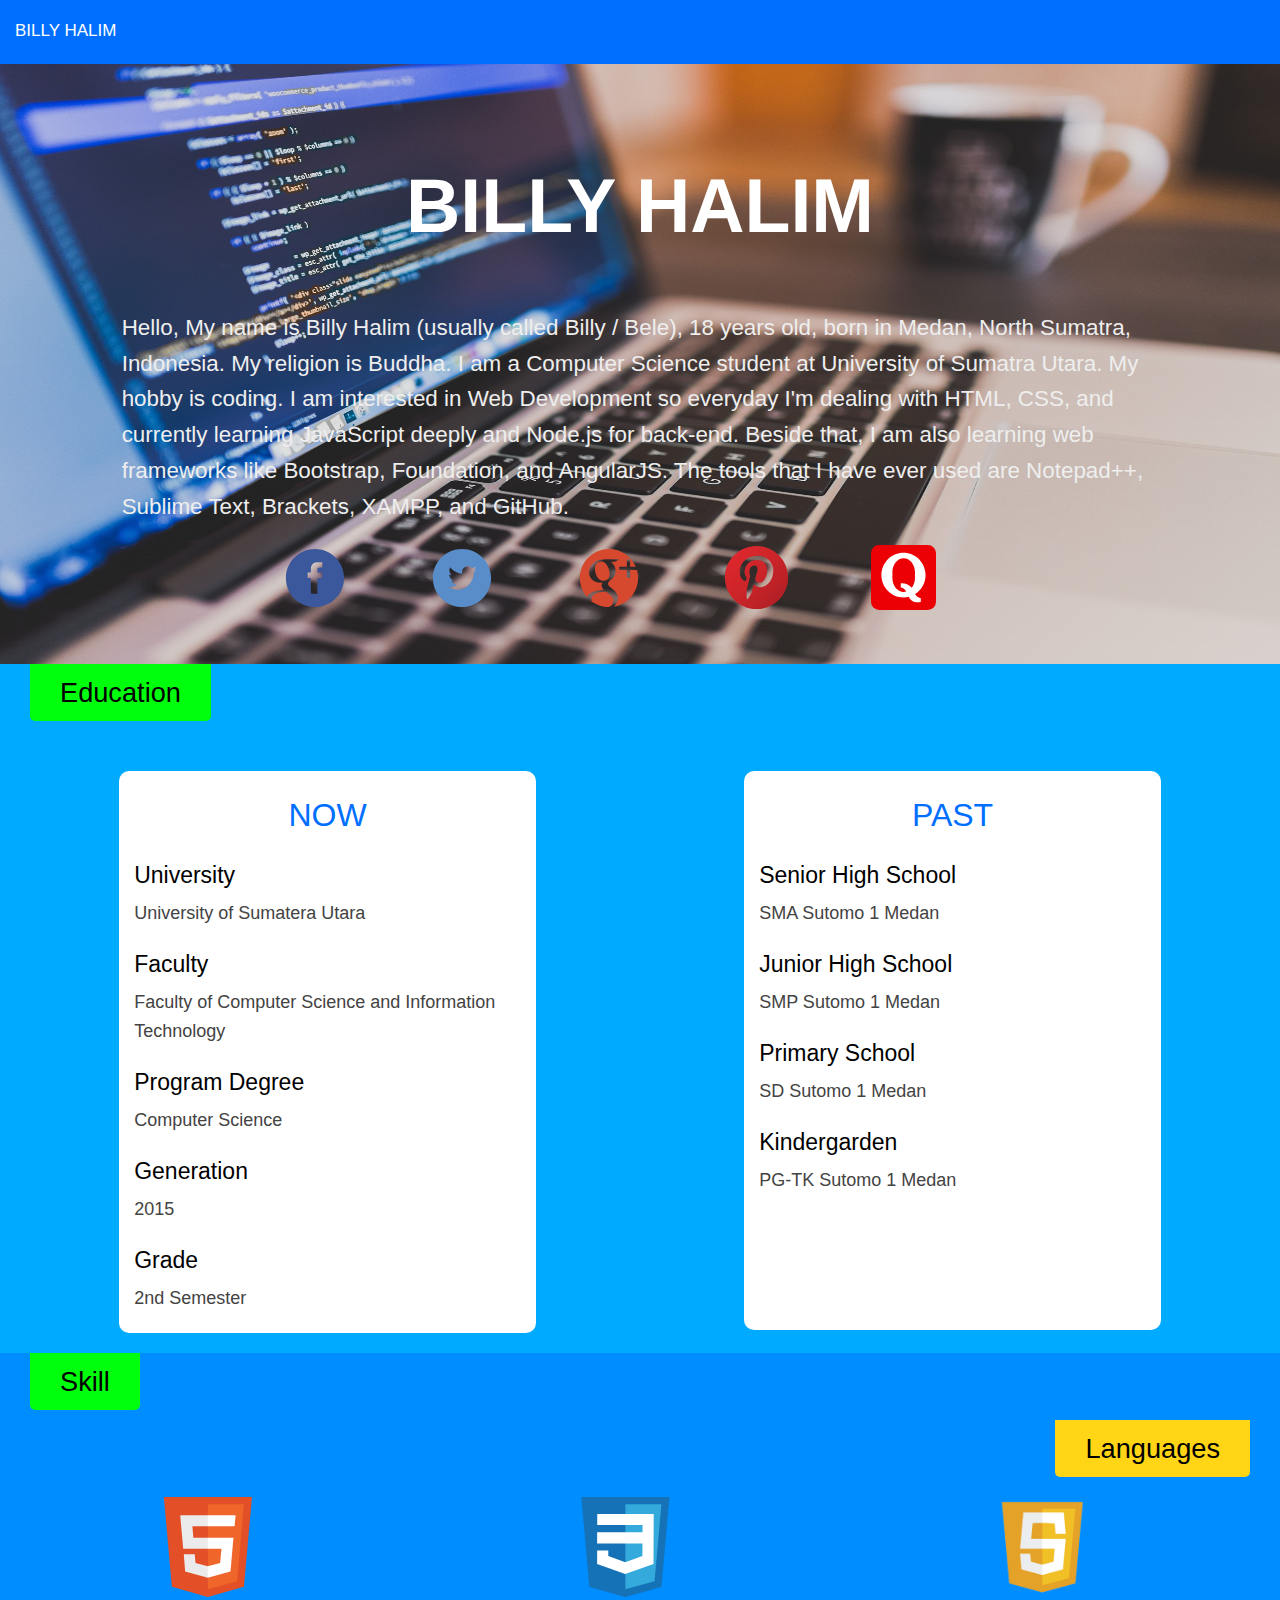
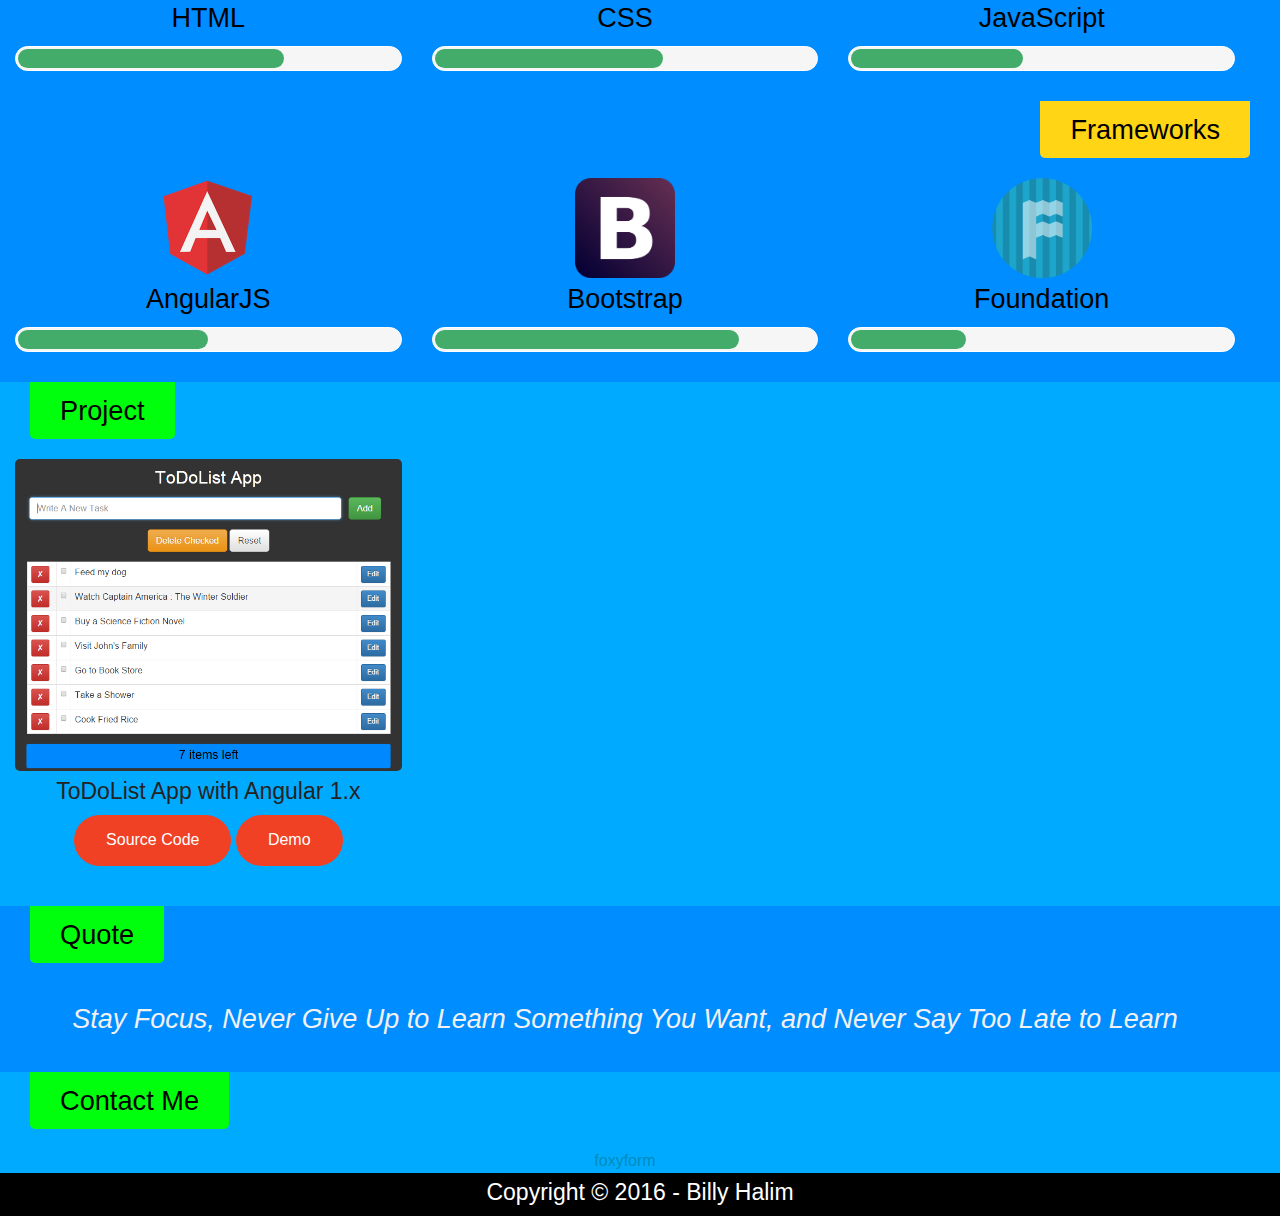
==== commit 68145013: "Commit added progress bar" ====
--- a/index.html
+++ b/index.html
@@ -5,6 +5,7 @@
 	<title>BILLY HALIM</title>
 	<meta charset="utf-8">
 	<meta name="viewport" content="width=device-width, initial-scale=1">
+	<meta name="description" content="Hi, My name is Billy Halim, 18 years old, a Computer Science student, born in Medan, Indonesia">
 	<link rel="stylesheet" href="css/foundation.min.css">
 	<link rel="stylesheet" href="css/app.css">
 	<link rel="stylesheet" href="css/media.css">
@@ -85,21 +86,26 @@
 			<span class="label right warning title" style="margin-top:10px">Languages</span>
 		</div>
 		<div class="row" style="max-width:100%">
-			<div class="small-12 medium-6 large-3 columns langdiv">
+			<div class="small-12 medium-12 large-4 columns langdiv">
 				<img src="img/html5.svg" class="lang">
 				<h3>HTML</h3>
-			</div>
-			<div class="small-12 medium-6 large-3 columns langdiv">
+				<div class="progress large-12 success round">
+					<span class="meter" style="width: 70%"></span>
+				</div>
+			</div>
+			<div class="small-12 medium-12 large-4 columns langdiv">
 				<img src="img/css3.svg" class="lang">
 				<h3>CSS</h3>
-			</div>
-			<div class="small-12 medium-6 large-3 columns langdiv">
+				<div class="progress large-12 success round">
+					<span class="meter" style="width: 60%"></span>
+				</div>
+			</div>
+			<div class="small-12 medium-12 large-4 columns langdiv">
 				<img src="img/js.png" class="lang">
 				<h3>JavaScript</h3>
-			</div>
-			<div class="small-12 medium-6 large-3 columns end langdiv">
-				<img src="img/cpp.png" class="lang">
-				<h3>C++</h3>
+				<div class="progress large-12 success round">
+					<span class="meter" style="width: 45%"></span>
+				</div>
 			</div>
 		</div>
 		<div class="small-12 medium-12 large-12 columns">
@@ -109,14 +115,23 @@
 			<div class="small-12 medium-6 large-4 columns langdiv">
 				<img src="img/angular.png" class="lang">
 				<h3>AngularJS</h3>
+				<div class="progress large-12 success round">
+					<span class="meter" style="width: 50%"></span>
+				</div>
 			</div>
 			<div class="small-12 medium-6 large-4 columns langdiv">
 				<img src="img/bootstrap.png" class="lang">
 				<h3>Bootstrap</h3>
+				<div class="progress large-12 success round">
+					<span class="meter" style="width: 80%"></span>
+				</div>
 			</div>
 			<div class="small-12 medium-6 large-4 columns end langdiv">
 				<img src="img/foundation.png" class="lang">
 				<h3>Foundation</h3>
+				<div class="progress large-12 success round">
+					<span class="meter" style="width: 30%"></span>
+				</div>
 			</div>
 		</div>
 	</div>
@@ -131,8 +146,8 @@
 			<div class="small-12 medium-6 large-4 columns langdiv">
 				<img src="img/todolist.png" class="pro">
 				<center><h4>ToDoList App with Angular 1.x</h4>
-				<a href="#" class="button round alert disabled">Source Code</a>
-				<a href="#" class="button round alert disabled">Demo</a></center>
+				<a href="https://github.com/billyhalim/EasyLister" class="button round alert">Source Code</a>
+				<a href="http://billyhalim.github.io/demo/EasyLister" class="button round alert">Demo</a></center>
 			</div>
 		</div>
 	</div>
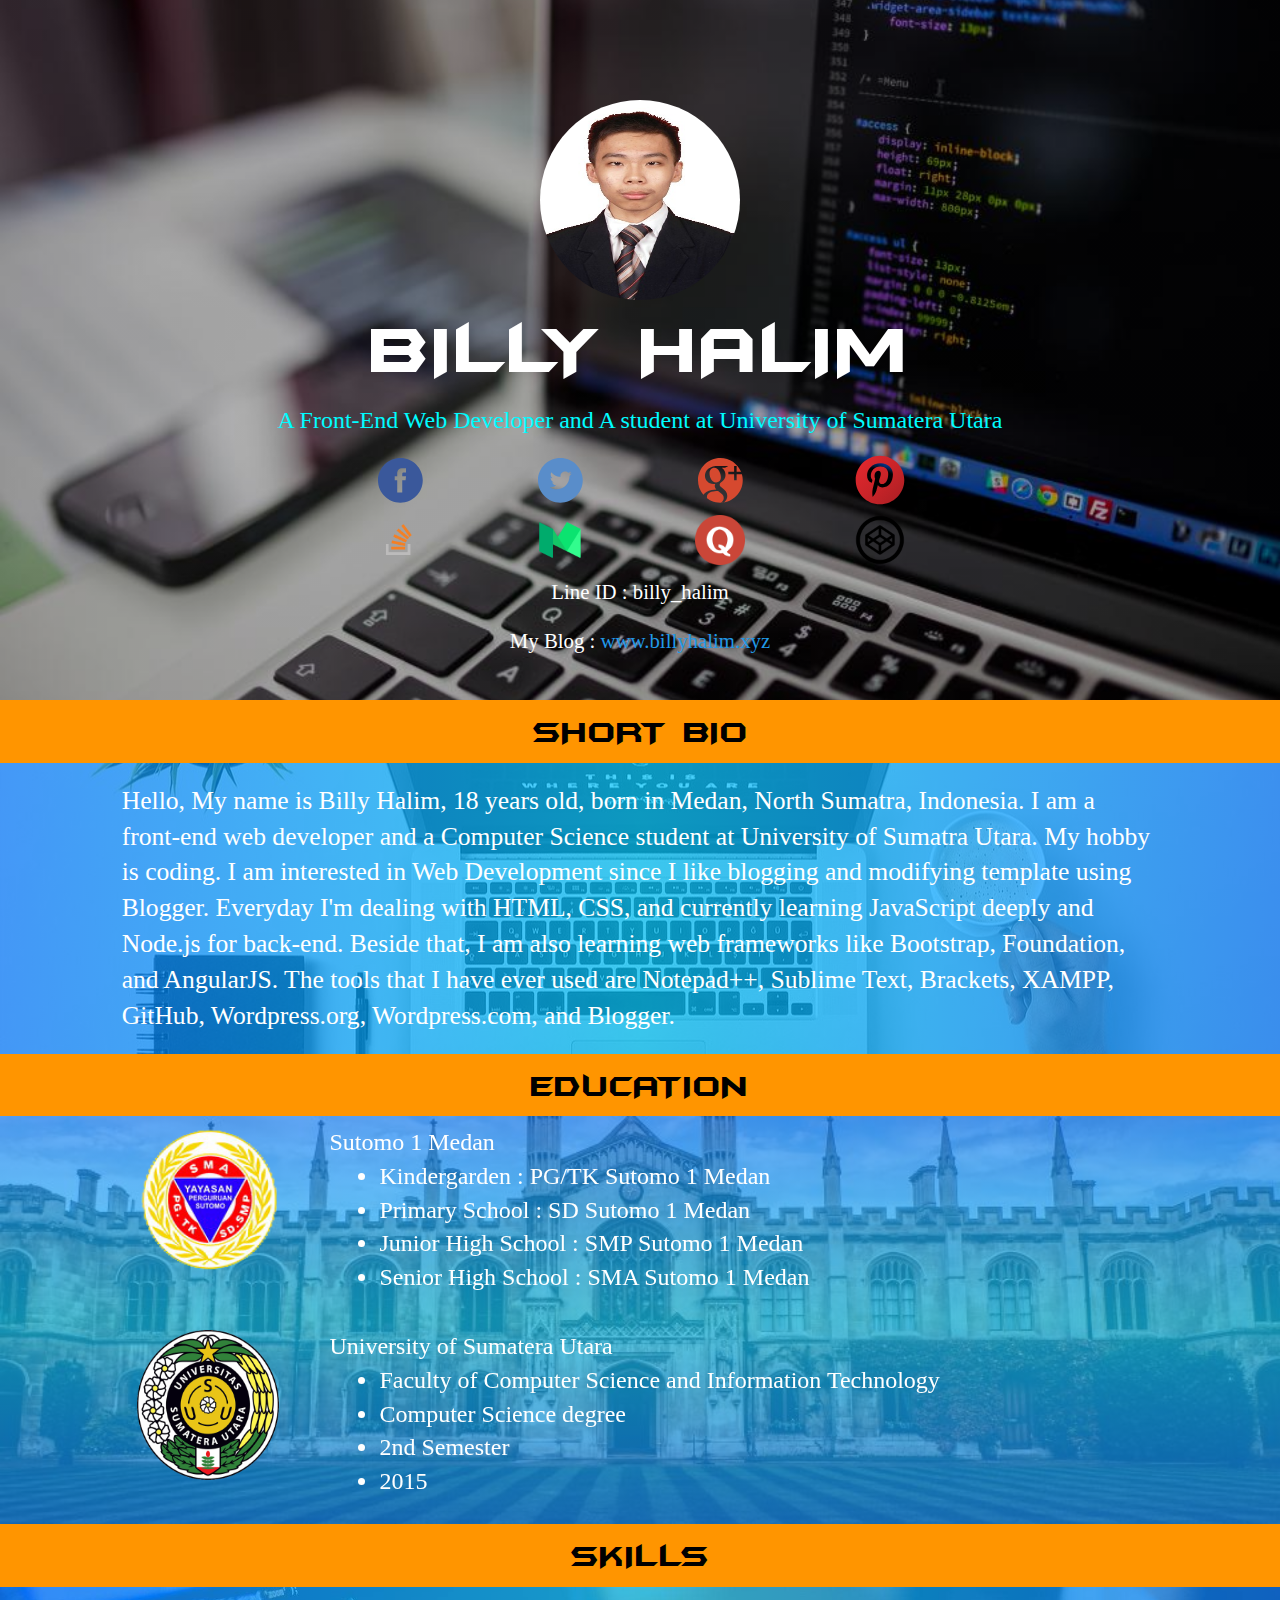
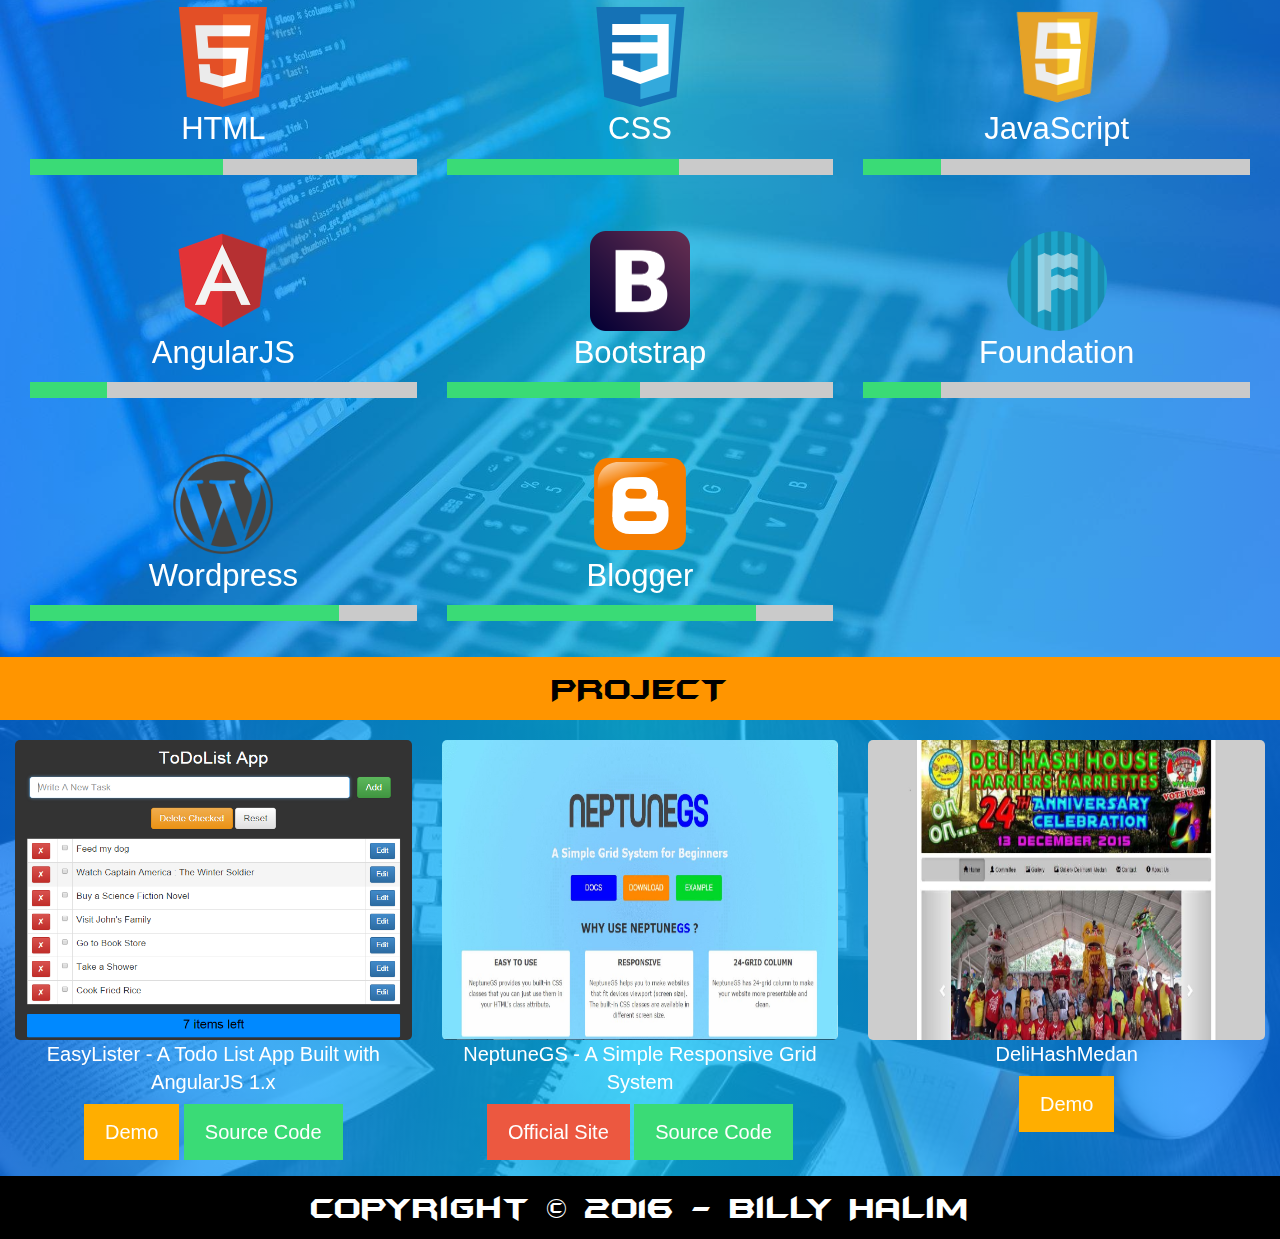
==== commit e59c47cc: "New Design" ====
--- a/index.html
+++ b/index.html
@@ -1,212 +1,222 @@
 <!DOCTYPE html>
 <html lang="en">
-<!-- ds-->
 <head>
 	<title>BILLY HALIM</title>
-	<meta charset="utf-8">
-	<meta name="viewport" content="width=device-width, initial-scale=1">
-	<meta name="description" content="Hi, My name is Billy Halim, 18 years old, a Computer Science student, born in Medan, Indonesia">
-	<link rel="stylesheet" href="css/foundation.min.css">
-	<link rel="stylesheet" href="css/app.css">
-	<link rel="stylesheet" href="css/media.css">
-	<link rel="stylesheet" href="css/icon.css">
-	<link rel="stylesheet" href="css/normalize.css">
-	<link rel="stylesheet" href="css/animate.css">
-</script>
+	<meta charset="utf-8" />
+    <meta http-equiv="x-ua-compatible" content="ie=edge">
+    <meta name="viewport" content="width=device-width, initial-scale=1.0" />
+    <link rel="stylesheet" href="css/foundation.min.css" />
+    <link rel="stylesheet" href="css/app.css" />
 </head>
 <body>
 
-<div class="sticky">
-<nav class="top-bar" data-topbar data-options="is_hover: false">
-  <ul class="title-area">
-    <li class="name">
-      <h1><a href="#">BILLY HALIM</a></h1>
-    </li>
-  </ul>
-</nav>
-</div>
-
-
-<header class="row cover">
-  <div class="small-12 small-centered medium-11 medium-centered large-10 large-centered columns">
-		<h1 class="titlecover"><center>BILLY HALIM</center></h1>
-		<p>Hello, My name is Billy Halim (usually called Billy / Bele), 18 years old, born in Medan, North Sumatra, Indonesia. My religion is Buddha. I am a Computer Science student at University of Sumatra Utara. My hobby is coding. I am interested in Web Development so everyday I'm dealing with HTML, CSS, and currently learning JavaScript deeply and Node.js for back-end. Beside that, I am also learning web frameworks like Bootstrap, Foundation, and AngularJS. The tools that I have ever used are Notepad++, Sublime Text, Brackets, XAMPP, and GitHub.</p>
-  </div>
-  <div class="small-12 small-centered medium-10 medium-centered large-7 large-centered columns" style="margin-top:10px">
-		<ul class="small-block-grid-3 medium-block-grid-5 large-block-grid-5">
-			<li><a href="http://facebook.com/billy.lim25"><img src="img/facebook.svg" class="sm"></a></li>
-			<li><a href="http://twitter/Billy_Halim"><img src="img/twitter.svg" class="sm"></a></li>
-			<li><a href="http://plus.google.com/"><img src="img/googleplus.svg" class="sm"></a></li>
-			<li><a href="http://pinterest.com/billyhalim"><img src="img/pinterest.svg" class="sm"></a></li>
-			<li><a href="http://www.quora.com/profile/Billy-Halim-2"><img src="img/quora.svg" class="sm"></a></li>
-		</ul>
-  </div>
-</header>
-
-<div class="row portal">
-	<div class="small-12 medium-12 large-12 columns" style="background-color:#00ABFF;">
-		<div class="small-12 medium-12 large-12 columns">
-			<span class="label success title">Education</span>
-		</div>
-		<div class="small-12 medium-10 medium-push-1 large-4 large-push-1 columns content">
-			<h1>NOW</h1>
-			<h4>University</h4>
-			<p>University of Sumatera Utara</p>
-			<h4>Faculty</h4>
-			<p>Faculty of Computer Science and Information Technology</p>
-			<h4>Program Degree</h4>
-			<p>Computer Science</p>
-			<h4>Generation</h4>
-			<p>2015</p>
-			<h4>Grade</h4>
-			<p>2nd Semester</p>
-		</div>
-		<div class="small-12 medium-10 medium-pull-1 large-4 large-pull-1 columns content" style="padding-bottom:115px">
-			<h1>PAST</h1>
-			<h4>Senior High School</h4>
-			<p>SMA Sutomo 1 Medan</p>
-			<h4>Junior High School</h4>
-			<p>SMP Sutomo 1 Medan</p>
-			<h4>Primary School</h4>
-			<p>SD Sutomo 1 Medan</p>
-			<h4>Kindergarden</h4>
-			<p>PG-TK Sutomo 1 Medan</p>
-		</div>
-	</div>
-</div>
-
-
-
-<div class="row portal">
-	<div class="small-12 medium-12 large-12 columns" style="background-color:#008DFF;">
-		<div class="small-12 medium-12 large-12 columns">
-			<span class="label success title">Skill</span>
-		</div>
-		<div class="small-12 medium-12 large-12 columns">
-			<span class="label right warning title" style="margin-top:10px">Languages</span>
-		</div>
-		<div class="row" style="max-width:100%">
-			<div class="small-12 medium-12 large-4 columns langdiv">
-				<img src="img/html5.svg" class="lang">
-				<h3>HTML</h3>
-				<div class="progress large-12 success round">
-					<span class="meter" style="width: 70%"></span>
-				</div>
-			</div>
-			<div class="small-12 medium-12 large-4 columns langdiv">
-				<img src="img/css3.svg" class="lang">
-				<h3>CSS</h3>
-				<div class="progress large-12 success round">
-					<span class="meter" style="width: 60%"></span>
-				</div>
-			</div>
-			<div class="small-12 medium-12 large-4 columns langdiv">
-				<img src="img/js.png" class="lang">
-				<h3>JavaScript</h3>
-				<div class="progress large-12 success round">
-					<span class="meter" style="width: 45%"></span>
-				</div>
-			</div>
-		</div>
-		<div class="small-12 medium-12 large-12 columns">
-			<span class="label right warning title">Frameworks</span>
-		</div>
-		<div class="row" style="max-width:100%">
-			<div class="small-12 medium-6 large-4 columns langdiv">
-				<img src="img/angular.png" class="lang">
-				<h3>AngularJS</h3>
-				<div class="progress large-12 success round">
-					<span class="meter" style="width: 50%"></span>
-				</div>
-			</div>
-			<div class="small-12 medium-6 large-4 columns langdiv">
-				<img src="img/bootstrap.png" class="lang">
-				<h3>Bootstrap</h3>
-				<div class="progress large-12 success round">
-					<span class="meter" style="width: 80%"></span>
-				</div>
-			</div>
-			<div class="small-12 medium-6 large-4 columns end langdiv">
-				<img src="img/foundation.png" class="lang">
-				<h3>Foundation</h3>
-				<div class="progress large-12 success round">
-					<span class="meter" style="width: 30%"></span>
-				</div>
-			</div>
-		</div>
-	</div>
-</div>
-
-<div class="row portal">
-	<div class="small-12 medium-12 large-12 columns" style="background-color:#00ABFF;">
-		<div class="small-12 medium-12 large-12 columns">
-			<span class="label success title">Project</span>
-		</div>
-		<div class="row" style="max-width:100%">
-			<div class="small-12 medium-6 large-4 columns langdiv">
-				<img src="img/todolist.png" class="pro">
-				<center><h4>ToDoList App with Angular 1.x</h4>
-				<a href="https://github.com/billyhalim/EasyLister" class="button round alert">Source Code</a>
-				<a href="http://billyhalim.github.io/demo/EasyLister" class="button round alert">Demo</a></center>
-			</div>
-		</div>
-	</div>
-</div>
-
-<div class="row portal">
-	<div class="small-12 medium-12 large-12 columns" style="background-color:#008DFF;">
-		<div class="small-12 medium-12 large-12 columns">
-			<span class="label success title">Quote</span>
-		</div>
-		<div class="row" style="max-width:100%">
-			<div class="small-12 medium-12 large-12 columns quote">
-				<h3><i><center>Stay Focus, Never Give Up to Learn Something You Want, and Never Say Too Late to Learn</center></i></h3>
-			</div>
-		</div>
-	</div>
-</div>
-
-<div class="row portal">
-	<div class="small-12 medium-12 large-12 columns" style="background-color:#00ABFF;">
-		<div class="small-12 medium-12 large-12 columns">
-			<span class="label success title">Contact Me</span>
-		</div>
-		<div class="row" style="max-width:100%;">
-			<div class="small-12 medium-12 large-12 columns quote">
-				<!-- Do not change the code! -->
-				<center>
-					<a id="foxyform_embed_link_749267" href="http://www.foxyform.com/">foxyform</a>
-					<script type="text/javascript">
-						(function(d, t){
-   						var g = d.createElement(t),
-       					s = d.getElementsByTagName(t)[0];
-   						g.src = "http://www.foxyform.com/js.php?id=749267&sec_hash=4ef8fddff3b&width=350px";
-   						s.parentNode.insertBefore(g, s);
-						}(document, "script"));
-					</script>
-				</center>
-<!-- Do not change the code! -->
-			</div>
-		</div>
-	</div>
-</div>
-
-<div class="row portal">
-	<div class="small-12 medium-12 large-12 columns" style="background-color:#000000;">
-		<h4 style="color:#ffffff; text-align:center">Copyright &copy; 2016 - Billy Halim</h4> 
-	</div>
-</div>
-
-<script src="js/jquery.min.js"></script>
-<script src="js/foundation.min.js"></script>
-<script src="js/foundation.magellan.js"></script>
-<script>
-		$(document).ready(function() {2
-			$(document).foundation();
-			$(".titlecover").addClass("animated flipInY")
-		})
+<div class="row cover">
+	<div class="small-12 medium-12 large-10 columns header">
+		<img src="css/img/a.jpg" class="propic">
+		<h1>BILLY HALIM</h1>
+		<p>A Front-End Web Developer and A student at University of Sumatera Utara</p>
+		<div class="row social">
+			<div class="small-3 medium-3 large-3 columns">
+				<a href="https://www.facebook.com/profile.php?id=100000317696274"><img src="css/img/social/facebook.svg"></a>
+			</div>
+			
+			<div class="small-3 medium-3 large-3 columns">
+				<a href="http://www.twitter.com/Billy_Halim"><img src="css/img/social/twitter.svg"></a>
+			</div>
+			
+			<div class="small-3 medium-3 large-3 columns">
+				<a href="https://plus.google.com/u/0/109378973494077255924"><img src="css/img/social/googleplus.svg"></a>
+			</div>
+			
+			<div class="small-3 medium-3 large-3 columns">
+				<a href="http://www.pinterest.com/billyhalim"><img src="css/img/social/pinterest.svg">
+			</div></a>
+		</div>
+		<div class="row social" style="margin:10px auto">
+			<div class="small-3 medium-3 large-3 columns">
+				<a href="http://stackoverflow.com/users/4620259/billy-halim"><img src="css/img/social/stackoverflow.png"></a>
+			</div>
+			
+			<div class="small-3 medium-3 large-3 columns">
+				<a href="https://medium.com/@billyhalim"><img src="css/img/social/medium.png"></a>
+			</div>
+			
+			<div class="small-3 medium-3 large-3 columns">
+				<a href="https://www.quora.com/profile/Billy-Halim-2"><img src="css/img/social/quora.png"></a>
+			</div>
+			
+			<div class="small-3 medium-3 large-3 columns">
+				<a href="http://codepen.io/billyhalim/"><img src="css/img/social/codepen.png"></a>
+			</div>
+		</div>
+		<p class="textscroll">Line ID : billy_halim</p>
+		<p class="textscroll">My Blog : <a href="www.billyhalim.xyz">www.billyhalim.xyz</a></p>
+	</div>
+</div>
+
+<div class="row title">
+	<div class="large-12 columns titlename">
+		<h3>SHORT BIO</h3>
+	</div>
+</div>
+
+<div class="row profile">
+	<div class="small-12 medium-12 large-10 large-centered columns">
+		<h3>Hello, My name is Billy Halim, 18 years old, born in Medan, North Sumatra, Indonesia. I am a front-end web developer and a Computer Science student at University of Sumatra Utara. My hobby is coding. I am interested in Web Development since I like blogging and modifying template using Blogger. Everyday I'm dealing with HTML, CSS, and currently learning JavaScript deeply and Node.js for back-end. Beside that, I am also learning web frameworks like Bootstrap, Foundation, and AngularJS. The tools that I have ever used are Notepad++, Sublime Text, Brackets, XAMPP, GitHub, Wordpress.org, Wordpress.com, and Blogger.</h3>
+	</div>
+</div>
+
+<div class="row title">
+	<div class="large-12 columns titlename">
+		<h3>EDUCATION</h3>
+	</div>
+</div>
+
+<div class="row education">
+  <div class="small-12 medium-12 large-10 columns">
+	<div class="small-12 medium-3 large-2 columns image">
+		<img src="css/img/sutomo.png" class="edupic">
+	</div>
+	<div class="small-12 medium-9 large-10 columns">
+		<h3>
+			<ul>Sutomo 1 Medan
+				<li>Kindergarden       : PG/TK Sutomo 1 Medan</li>
+				<li>Primary School     : SD Sutomo 1 Medan</li>
+				<li>Junior High School : SMP Sutomo 1 Medan</li>
+				<li>Senior High School : SMA Sutomo 1 Medan</li>
+			</ul>
+		</h3>
+	</div>
+  </div>
+ 
+
+  <div class="small-12 medium-12 large-10 columns">
+	<div class="small-12 medium-3 large-2 columns image">
+		<img src="css/img/usu.png" class="edupic">
+	</div>
+	<div class="small-12 medium-9 large-10 columns">
+		<h3>
+			<ul>University of Sumatera Utara
+				<li>Faculty of Computer Science and Information Technology</li>
+				<li>Computer Science degree</li>
+				<li>2nd Semester</li>
+				<li>2015</li>
+			</ul>
+		</h3>
+	</div>
+  </div>
+</div>
+
+<div class="row title">
+	<div class="large-12 columns titlename">
+		<h3>SKILLS</h3>
+	</div>
+</div>
+
+<div class="row skills">
+  <div class="small-12 medium-12 large-12 columns">
+		<div class="small-12 medium-4 large-4 columns">
+			<img src="css/img/skills/html5.svg">
+			<h3>HTML</h3>
+			<div class="success progress">
+				<div class="progress-meter" style="width: 50%"></div>
+			</div>
+		</div>
+		<div class="small-12 medium-4 large-4 columns">
+			<img src="css/img/skills/css3.svg">
+			<h3>CSS</h3>
+			<div class="success progress">
+				<div class="progress-meter" style="width: 60%"></div>
+			</div>
+		</div>
+		<div class="small-12 medium-4 large-4 columns">
+			<img src="css/img/skills/js.png">
+			<h3>JavaScript</h3>
+			<div class="success progress">
+				<div class="progress-meter" style="width: 20%"></div>
+			</div>
+		</div>
+  </div>
+  <div class="small-12 medium-12 large-12 columns">
+		<div class="small-12 medium-4 large-4 columns">
+			<img src="css/img/skills/angular.png">
+			<h3>AngularJS</h3>
+			<div class="success progress">
+				<div class="progress-meter" style="width: 20%"></div>
+			</div>
+		</div>
+		<div class="small-12 medium-4 large-4 columns">
+			<img src="css/img/skills/bootstrap.png">
+			<h3>Bootstrap</h3>
+			<div class="success progress">
+				<div class="progress-meter" style="width: 50%"></div>
+			</div>
+		</div>
+		<div class="small-12 medium-4 large-4 columns">
+			<img src="css/img/skills/foundation.png">
+			<h3>Foundation</h3>
+			<div class="success progress">
+				<div class="progress-meter" style="width: 20%"></div>
+			</div>
+		</div>
+  </div>
+  <div class="small-12 medium-12 large-12 columns">
+		<div class="small-12 medium-4 large-4 columns">
+			<img src="css/img/skills/wordpress.png">
+			<h3>Wordpress</h3>
+			<div class="success progress">
+				<div class="progress-meter" style="width: 80%"></div>
+			</div>
+		</div>
+		<div class="small-12 medium-4 large-4 columns end">
+			<img src="css/img/skills/blogger.svg">
+			<h3>Blogger</h3>
+			<div class="success progress">
+				<div class="progress-meter" style="width: 80%"></div>
+			</div>
+		</div>
+  </div>
+</div>
+
+<div class="row title">
+	<div class="large-12 columns titlename">
+		<h3>PROJECT</h3>
+	</div>
+</div>
+
+<div class="row project">
+	<div class="small-12 medium-12 large-4 columns">
+		<img src="css/img/todolist.png">
+		<h5>EasyLister - A Todo List App Built with AngularJS 1.x</h5>
+		<a href="http://billyhalim.github.io/EasyLister"><button class="large warning button">Demo</button></a>
+		<a href="http://github.com/billyhalim/EasyLister"><button class="large success button" >Source Code</button></a>
+	</div>
+		<div class="small-12 medium-12 large-4 columns">
+		<img src="css/img/neptunegs.jpg">
+		<h5>NeptuneGS - A Simple Responsive Grid System</h5>
+		<a href="http://billyhalim.github.io/NeptuneGS"><button class="large alert button">Official Site</button></a>
+		<a href="http://github.com/billyhalim/NeptuneGS"><button class="large success button" >Source Code</button></a>
+	</div>
+	<div class="small-12 medium-12 large-4 columns end">
+		<img src="css/img/delihashmedan.jpg">
+		<h5>DeliHashMedan</h5>
+		<a href="http://delihashmedan.com"><button class="large warning button">Demo</button></a>
+	</div>
+</div>
+
+<div class="row title">
+	<div class="large-12 columns titlename" style="background-color:#000000">
+		<h3 style="color:#ffffff">Copyright &copy; 2016 - Billy Halim</h3>
+	</div>
+</div>
+
+
+	<script src="js/jquery.min.js"></script>
+	<script src="js/foundation.min.js"></script>
+	<script src="js/app.js"></script>
+	<script type="text/javascript">
+(function(d,s,id){var z=d.createElement(s);z.type="text/javascript";z.id=id;z.async=true;z.src="//static.zotabox.com/f/c/fcab4639f8a61abedf6f9e064fa43b64/widgets.js";var sz=d.getElementsByTagName(s)[0];sz.parentNode.insertBefore(z,sz)}(document,"script","zb-embed-code"));
 </script>
-
 
 </body>
 </html>--- a/css/app.css
+++ b/css/app.css
@@ -1,150 +1,300 @@
-.row.portal{
-	max-width:100%;
-}
-
-.label.title{
-	font-size:1.7rem;
-	border-bottom-right-radius:5px;
-	border-bottom-left-radius:5px;
-	padding:15px 30px;
-}
-
-.label.success {
-    background-color: #00FF0D;
-    color:#000000;
-}
-
-.label.warning{
-	background-color: #FFD516;
+@font-face {
+    font-family: batman;
+    src: url(font/batman.ttf);
+}
+
+body{
+	margin-bottom:0;
+}
+
+ul{
+	line-height:1.4;
+}
+
+li{
+	margin-left:50px;
+}
+
+.propic{
+	border-radius:100px;
+	width:200px;
+	height:200px;
+}
+
+/* Cover */
+.row.cover{
+	max-width:100%;
+	height:700px;
+	background: -webkit-linear-gradient( rgba(0, 0, 0, 0.3), rgba(0, 0, 0, 0.3) ), url('img/cover.jpg') center center/cover no-repeat; /* For Safari 5.1 to 6.0 */
+    background: -o-linear-gradient( rgba(0, 0, 0, 0.3), rgba(0, 0, 0, 0.3) ), url('img/cover.jpg') center center/cover no-repeat; /* For Opera 11.1 to 12.0 */
+    background: -moz-linear-gradient( rgba(0, 0, 0, 0.3), rgba(0, 0, 0, 0.3) ), url('img/cover.jpg') center center/cover no-repeat; /* For Firefox 3.6 to 15 */
+	background:linear-gradient( rgba(0, 0, 0, 0.3), rgba(0, 0, 0, 0.3) ), url('img/cover.jpg') center center/cover no-repeat fixed;
+	-webkit-transform: translate3d(0,0,0);
+}
+
+.header{
+	text-align:center;
+	float:none;
+	margin:0 auto;
+	padding-top:100px;
+}
+
+.header h1{
+	color:#ffffff;
+	font-family:batman;
+	font-size:4.5rem;
+	margin:0;
+}
+
+.header p{
+	color:#00FCFF;
+	font-family:Calibri;
+	font-size:1.5rem;
+}
+
+.row.social{
+	max-width:40rem;
+	margin:0 auto;
+}
+
+.row.social > .columns > a img{
+	width:50px;
+	height:50px;
+}
+
+p.textscroll{
+	color:#ffffff;
+	font-family:Calibri;
+	font-size:1.3rem;
+}
+/* Cover */
+
+/* Each Title */
+.row.title{
+	max-width:100%;
+}
+
+.row.title > .titlename{
+	background-color:#FF9500;
+	text-align:center;
+}
+
+.row.title > .titlename > h3{
+	font-size:2rem;
+	margin-top:10px;
+	font-family:batman;
 	color:#000000;
 }
-
-.pro{
-	display:block;
-	margin:0 auto;
-	border-radius:5px;
-}
-
-.quote{
-	margin-top:20px;
-}
-
-.quote h3{
-	color:#F1F1F1;
-	padding-top:15px;
-	padding-bottom:25px;
-}
-
-.content{
-	margin-top:50px;
-	margin-bottom:20px;
-	border-radius:10px;
-	background-color:#ffffff;
-}
-
-.content h1{
-	color:#006FFF;
-	text-align:center;
-}
-
-.content h4{
-	color:#000000;
-}
-
-.content h4.profile{
-	font-size:19px;
-}
-
-.content p{
-	color:#434343;
-	font-size:18px;
-}
-
-.langdiv{
-	margin-top:20px;
-	margin-bottom:20px;
-}
-
-.langdiv h3{
-	color:#000000;
-	text-align:center;
-}
-
-.cover{
-   max-width:100%;
-   height:auto;
-   background-image:url("coding.jpg");
-   background-repeat:no-repeat;
-   background-size:100% 600px;
-   height:600px;
-}
-
-.sm{
-	width:65px;
-	height:65px;
-	margin-right:10px;
-}
-
-.lang{
+/* Each Title */
+
+
+/* Profile */
+.row.profile{
+	max-width:100%;
+	background: -webkit-linear-gradient( left, rgba(0, 120, 255, 0.7), rgba(0, 200, 255, 0.7), rgba(0, 120, 255, 0.7) ), url('img/laptop.jpg') center center/cover no-repeat; /* For Safari 5.1 to 6.0 */
+    background: -o-linear-gradient( right, rgba(0, 120, 255, 0.7), rgba(0, 200, 255, 0.7), rgba(0, 120, 255, 0.7) ), url('img/laptop.jpg') center center/cover no-repeat; /* For Opera 11.1 to 12.0 */
+    background: -moz-linear-gradient( right, rgba(0, 120, 255, 0.7), rgba(0, 200, 255, 0.7), rgba(0, 120, 255, 0.7) ), url('img/laptop.jpg') center center/cover no-repeat; /* For Firefox 3.6 to 15 */
+	background:linear-gradient( to right, rgba(0, 120, 255, 0.7), rgba(0, 200, 255, 0.7), rgba(0, 120, 255, 0.7) ), url('img/laptop.jpg') center center/cover no-repeat;
+	-webkit-transform: translate3d(0,0,0);
+}
+
+.row.profile > .columns{
+	padding-top:20px;
+	padding-bottom:20px;
+}
+
+.row.profile > .columns > h3{
+	font-family:Calibri;
+	font-size:1.6rem;
+	margin:0;
+	color:#ffffff;
+}
+/* Profile */
+
+
+/* Education */
+.row.education{
+	max-width:100%;
+	background: -webkit-linear-gradient( rgba(0, 120, 255, 0.7), rgba(0, 200, 255, 0.7), rgba(0, 120, 255, 0.7) ), url('img/book.jpg') center center/cover no-repeat; /* For Safari 5.1 to 6.0 */
+    background: -o-linear-gradient( rgba(0, 120, 255, 0.7), rgba(0, 200, 255, 0.7), rgba(0, 120, 255, 0.7) ), url('img/book.jpg') center center/cover no-repeat; /* For Opera 11.1 to 12.0 */
+    background: -moz-linear-gradient( rgba(0, 120, 255, 0.7), rgba(0, 200, 255, 0.7), rgba(0, 120, 255, 0.7) ), url('img/book.jpg') center center/cover no-repeat; /* For Firefox 3.6 to 15 */
+	background:linear-gradient( rgba(0, 120, 255, 0.6), rgba(0, 200, 255, 0.6), rgba(0, 120, 255, 0.6) ), url('img/book.jpg') center center/cover no-repeat;
+	-webkit-transform: translate3d(0,0,0);
+}
+
+.row.education > .columns{
+	padding-top:10px;
+	padding-bottom:10px;
+	float:none;
+	overflow:hidden;
+	margin:0px auto;
+}
+
+.row.education > .columns > .columns.image{
+	text-align:center;
+}
+
+.row.education > .columns > .columns > h3{
+	font-family:Calibri;
+	font-size:1.5rem;
+	margin:0;
+	color:#ffffff;
+}
+
+.edupic{
+	width:180px;
+	height:150px;
+}
+/* Education */
+
+/* Skills */
+.row.skills{
+	max-width:100%;
+	background: -webkit-linear-gradient( left, rgba(0, 120, 255, 0.7), rgba(0, 200, 255, 0.7), rgba(0, 120, 255, 0.7) ), url('img/coding.jpg') center center/cover no-repeat; /* For Safari 5.1 to 6.0 */
+    background: -o-linear-gradient( right, rgba(0, 120, 255, 0.7), rgba(0, 200, 255, 0.7), rgba(0, 120, 255, 0.7) ), url('img/coding.jpg') center center/cover no-repeat; /* For Opera 11.1 to 12.0 */
+    background: -moz-linear-gradient( right, rgba(0, 120, 255, 0.7), rgba(0, 200, 255, 0.7), rgba(0, 120, 255, 0.7) ), url('img/coding.jpg') center center/cover no-repeat; /* For Firefox 3.6 to 15 */
+	background:linear-gradient( to right, rgba(0, 120, 255, 0.7), rgba(0, 200, 255, 0.7), rgba(0, 120, 255, 0.7) ), url('img/coding.jpg') center center/cover no-repeat;
+	-webkit-transform: translate3d(0,0,0);
+}
+
+.row.skills > .columns{
+	padding-top:10px;
+	padding-bottom:10px;
+}
+
+.row.skills > .columns > .columns{
+	padding-top:10px;
+	padding-bottom:10px;
+	text-align:center;
+}
+
+.row.skills > .columns > .columns > h3{
+	color:#ffffff;
+}
+
+.row.skills > .columns > .columns > img{
 	width:100px;
 	height:100px;
-	display:block;
-	margin:0 auto;
-}
-
-.top-bar{
-	background-color:#006FFF;
-	padding-top:0.5rem;
-	padding-bottom:3.5rem;
-	transition: height 1s;
-	transition-timing-function:ease
-}
-
-.top-bar-section li:not(.has-form) a:not(.button) { 
-	background-color: #006FFF;
-	font-size:0.9125rem;
-}
-
-.top-bar-section li:not(.has-form) a:not(.button):hover {
-    background-color: #00E2FF;
-	color:#000000;
-	border-radius:3px;
-	background-image:none;
-}
-
-.top-bar-section ul li {
-    background:none; 
-	margin-right:10px;
-}
-
-.top-bar-section li.active:not(.has-form) a:not(.button) {
-	background-color: #00E2FF;
-	color:#000000;
-	border-radius:3px;
-}
-
-.top-bar-section li.active:not(.has-form) a:not(.button):hover {
-    background-color: #00E2FF;
-	color:#000000;
-	border-radius:3px;
-}
-
-.top-bar.expanded{
-	height:285px;
-}
-
-.top-bar.expanded .title-area {
-    background-color: #006FFF; 
-}
-
-.top-bar.expanded .toggle-topbar a {
-    color: #ffffff; 
-}
-
-.top-bar .title-area {
-  position: relative;
-  z-index: 1;  
-}
-.top-bar-section > ul {
-  z-index: 0;
-}+}
+/* Skills */
+
+
+/* Project */
+.row.project{
+	max-width:100%;
+	background: -webkit-linear-gradient( left, rgba(0, 120, 255, 0.7), rgba(0, 200, 255, 0.7), rgba(0, 120, 255, 0.7) ), url('img/project.jpg') center center/cover no-repeat; /* For Safari 5.1 to 6.0 */
+    background: -o-linear-gradient( right, rgba(0, 120, 255, 0.7), rgba(0, 200, 255, 0.7), rgba(0, 120, 255, 0.7) ), url('img/project.jpg') center center/cover no-repeat; /* For Opera 11.1 to 12.0 */
+    background: -moz-linear-gradient( right, rgba(0, 120, 255, 0.7), rgba(0, 200, 255, 0.7), rgba(0, 120, 255, 0.7) ), url('img/project.jpg') center center/cover no-repeat; /* For Firefox 3.6 to 15 */
+	background:linear-gradient( to right, rgba(0, 120, 255, 0.7), rgba(0, 200, 255, 0.7), rgba(0, 120, 255, 0.7) ), url('img/project.jpg') center center/cover no-repeat;
+	-webkit-transform: translate3d(0,0,0);
+}
+
+.row.project > .columns{
+	text-align:center;
+	margin-top:20px;
+}
+
+.row.project > .columns > h5{
+	color:#ffffff;
+}
+
+.row.project > .columns > img{
+	width:420px;
+	height:300px;
+	border-radius:5px;
+}
+/* Project */
+
+/*  Media Queries Cover*/
+@media screen and (min-width:640px) and (max-width:1023px){
+.large-10.columns.header h1{
+	color:#ffffff;
+	font-family:batman;
+	font-size:4rem;
+	margin:0;
+}
+.large-10.columns.header{
+	text-align:center;
+	padding-top:80px;
+}}
+
+@media screen and (max-width:639px){
+.large-10.columns.header{
+	text-align:center;
+	padding-top:30px;
+}
+
+.large-10.columns.header h1{
+	color:#ffffff;
+	font-family:batman;
+	font-size:4rem;
+	margin:0;
+}
+
+.propic{
+	border-radius:80px;
+	width:160px;
+	height:160px;
+}
+}
+/*  Media Queries Cover*/
+
+/*  Media Queries Profile*/
+@media screen and (min-width:640px) and (max-width:1023px){
+.row.profile > .columns.pp{
+	text-align:center;
+}
+.row.profile > .columns > h3{
+	font-family:Calibri;
+	font-size:1.5rem;
+	margin:0;
+	color:#ffffff;
+}}
+
+@media screen and (max-width:639px){
+.row.profile > .columns > h3{
+	font-family:Calibri;
+	font-size:1.2rem;
+	margin:0;
+	color:#ffffff;
+}
+.row.profile > .columns.pp{
+	text-align:center;
+}}
+/*  Media Queries Profile*/
+
+/*  Media Queries Education*/
+@media screen and (min-width:640px) and (max-width:1023px){
+.row.education > .columns > .columns > h3{
+	font-family:Calibri;
+	font-size:1.4rem;
+	margin:0;
+	color:#ffffff;
+}
+.sutpic, .usupic{
+	border-radius:5px;
+	width:150px;
+	height:150px;
+}}
+
+@media screen and (max-width:639px){
+.row.education > .columns > .columns > h3{
+	font-family:Calibri;
+	font-size:1.2rem;
+	margin:0;
+	color:#ffffff;
+}
+.sutpic, .usupic{
+	border-radius:5px;
+	width:150px;
+	height:150px;
+}}
+/*  Media Queries Education*/
+
+/*  Media Queries Skills*/
+@media screen and (max-width:639px){
+.row.skills > .columns > .columns > .skill{
+	width:120px;
+	height:120px;
+}}
+/*  Media Queries Skills*/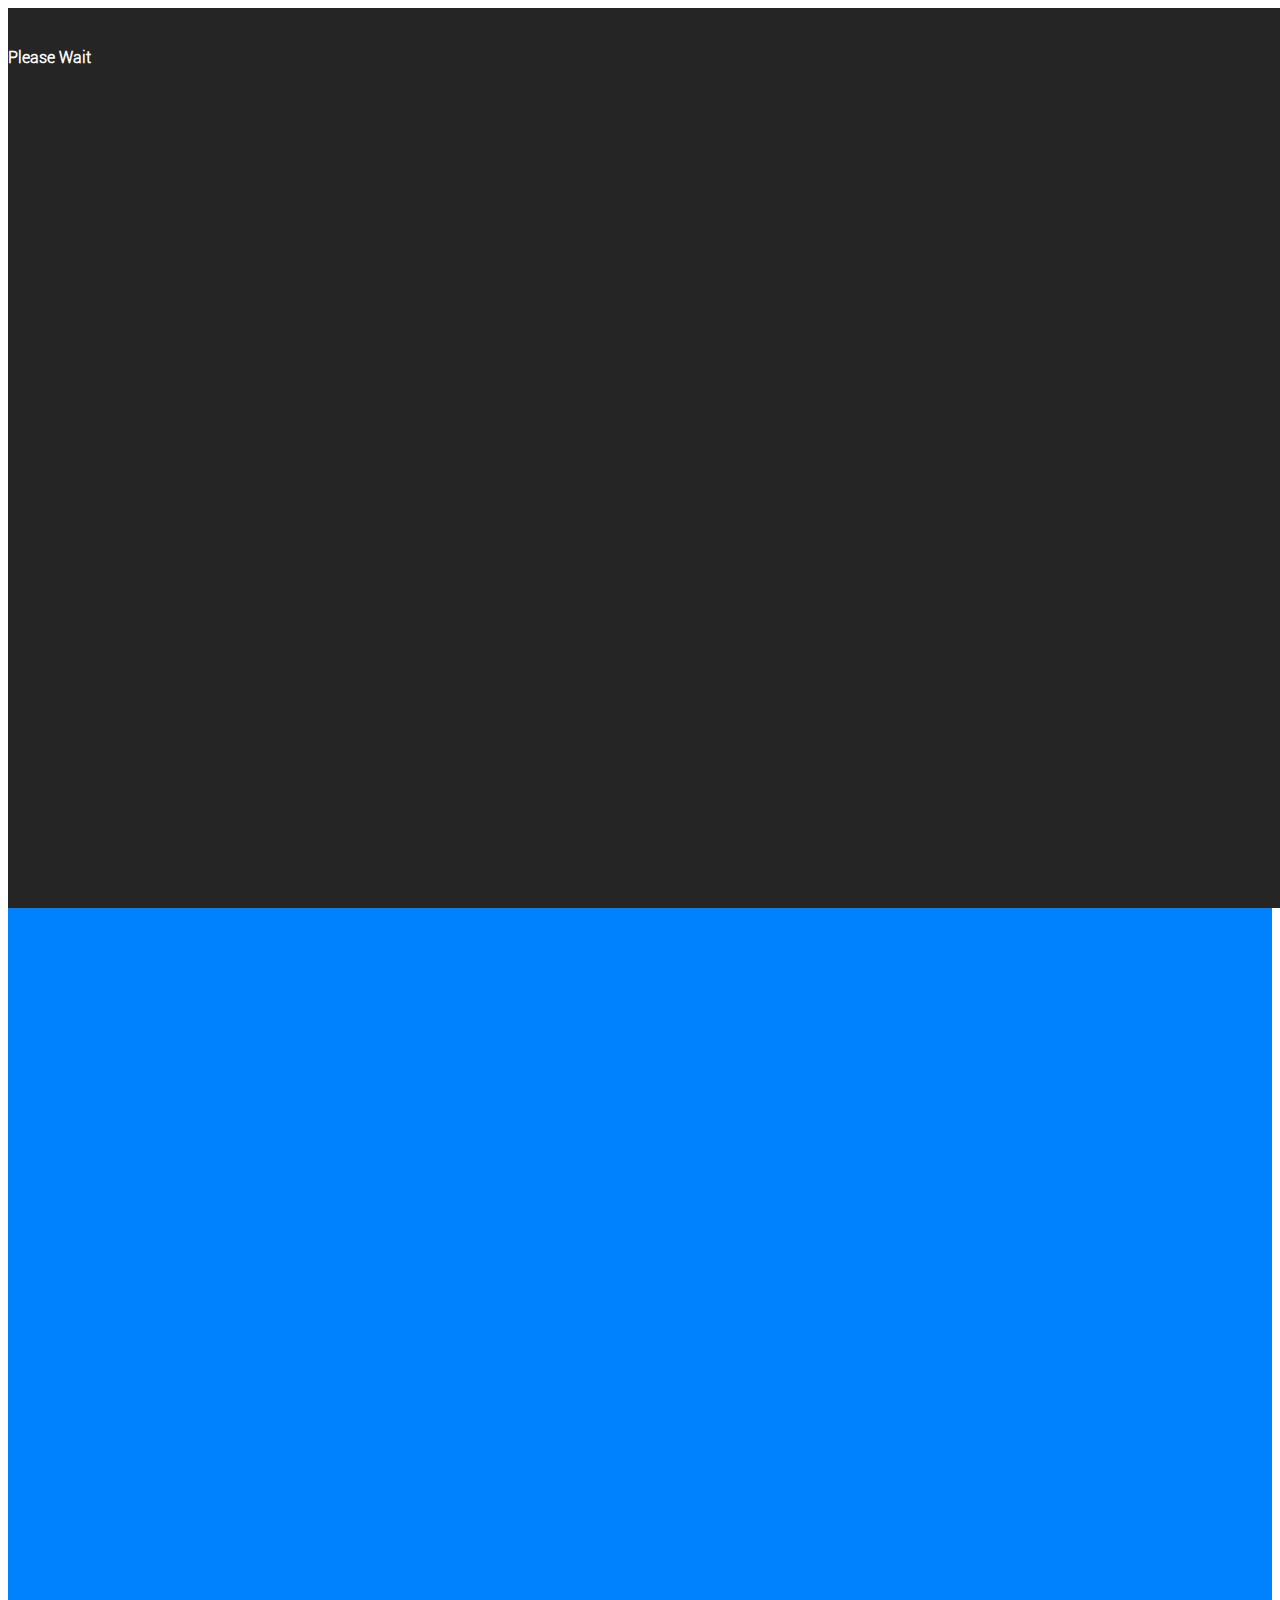
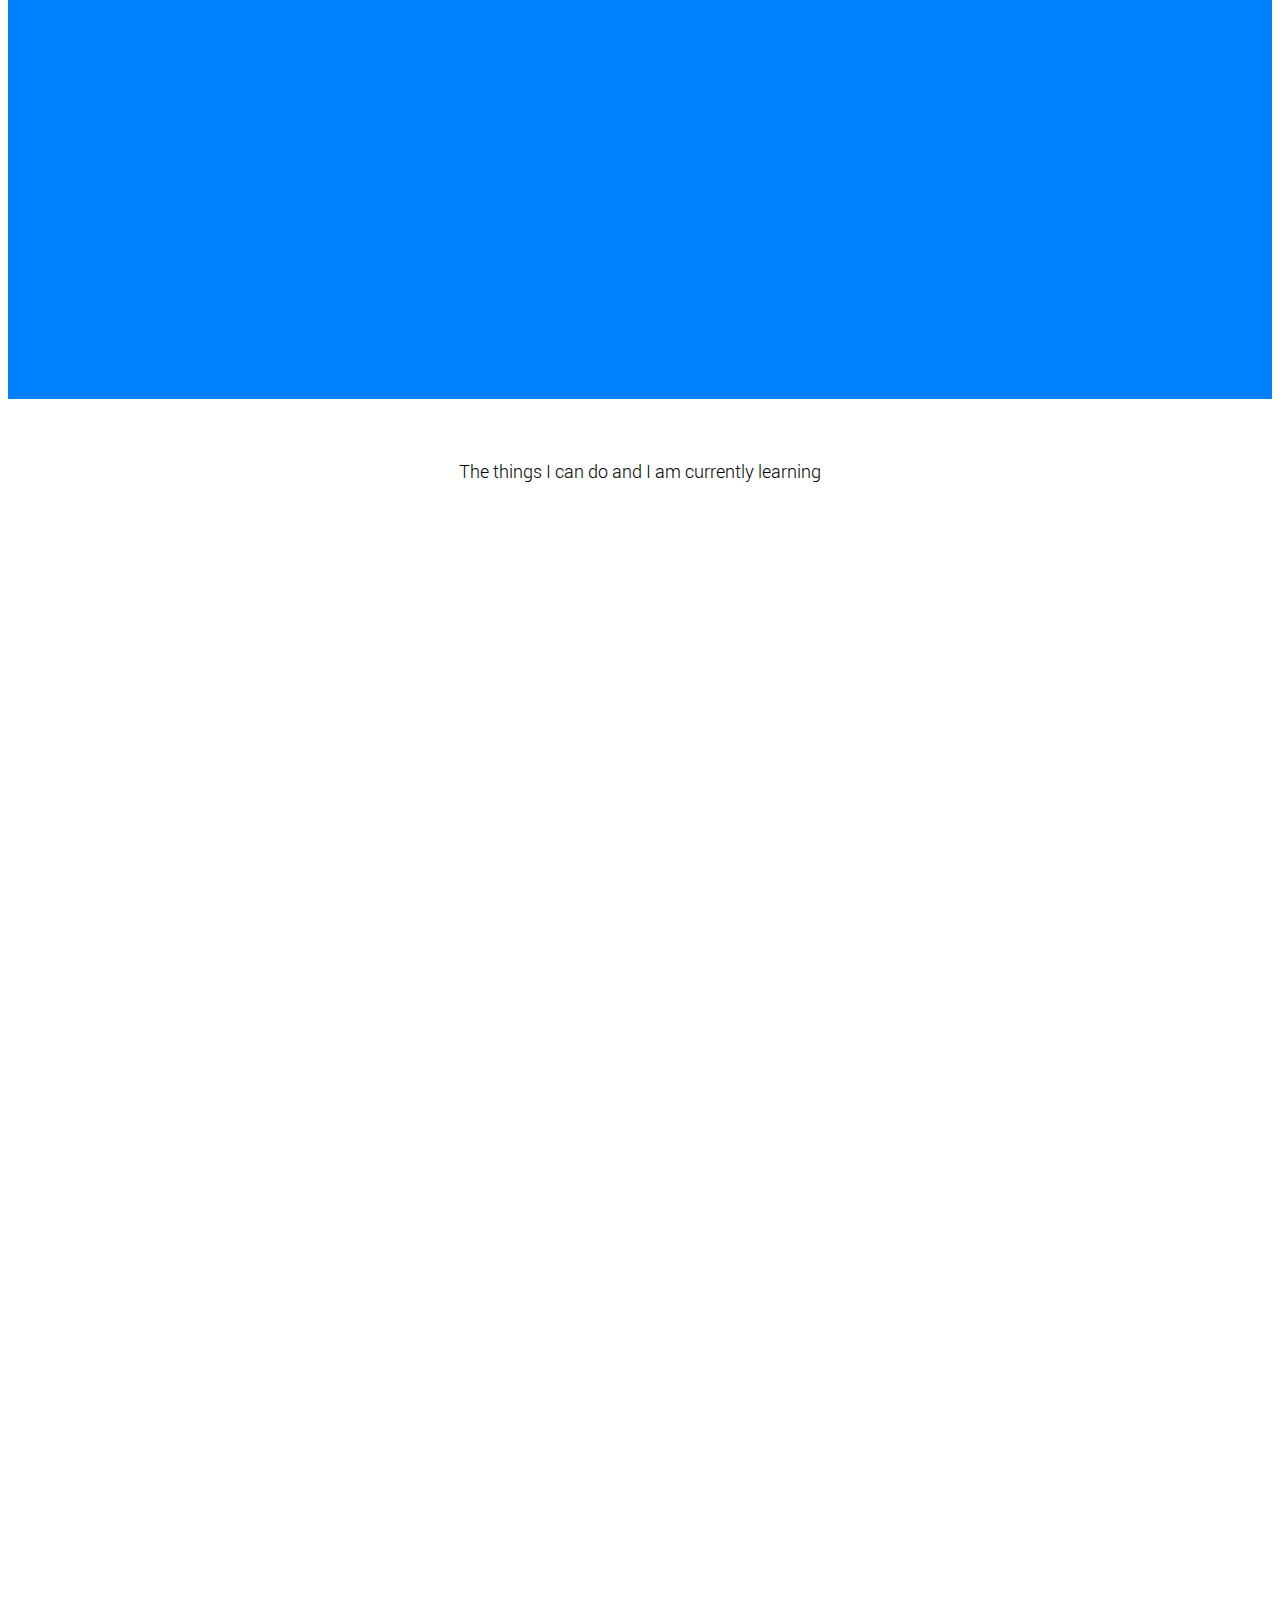
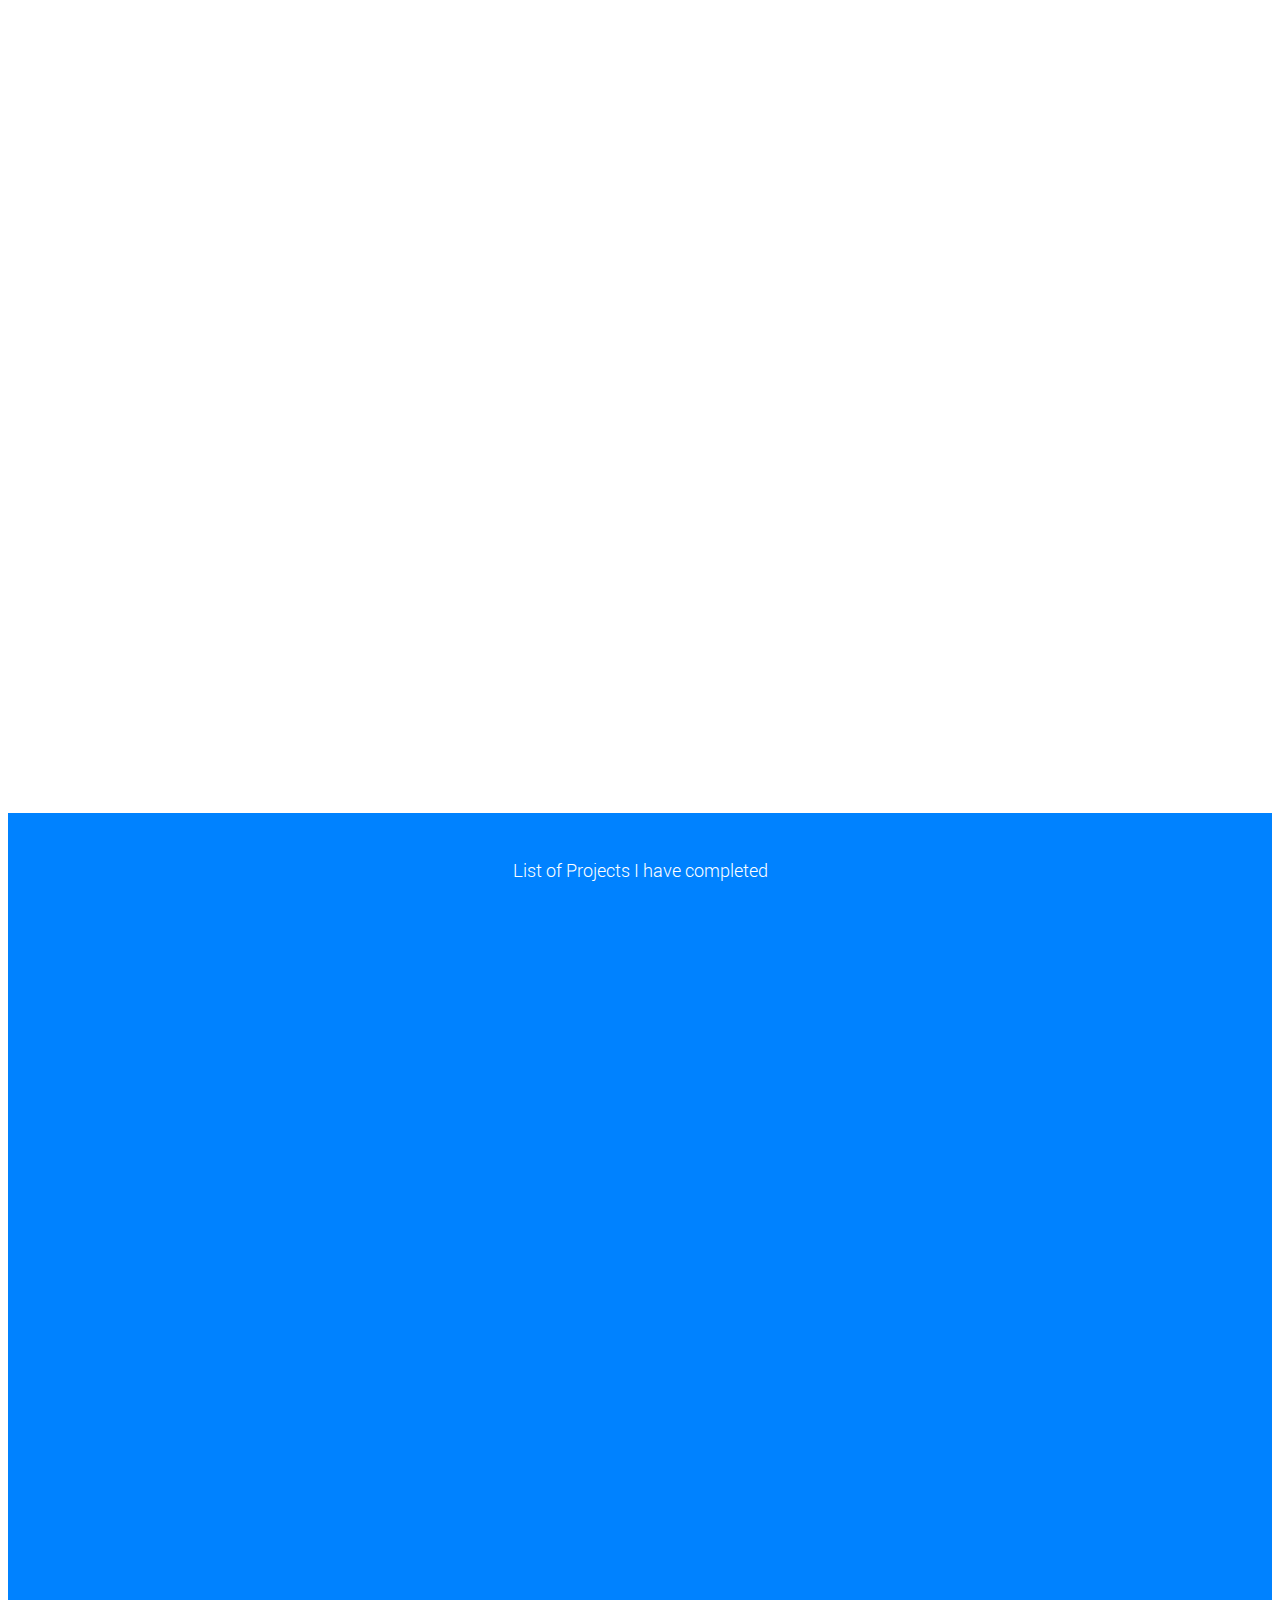
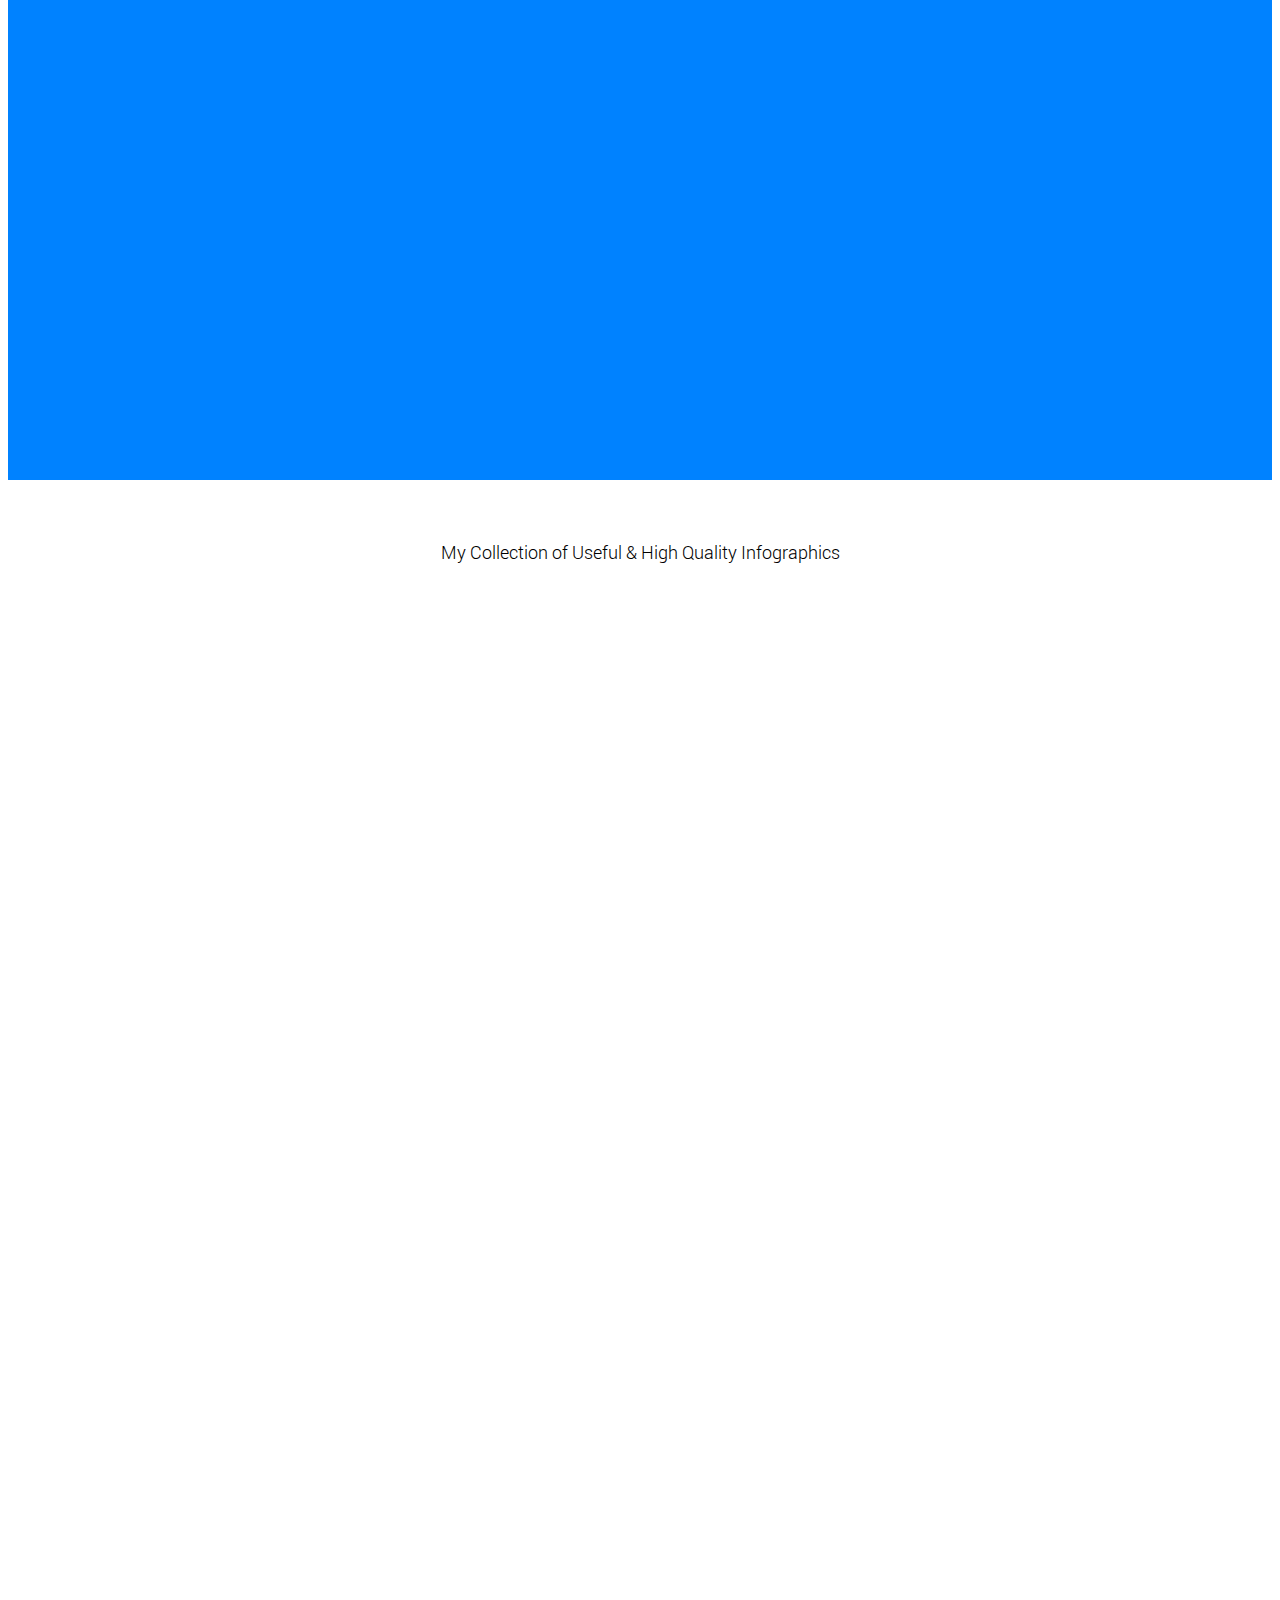
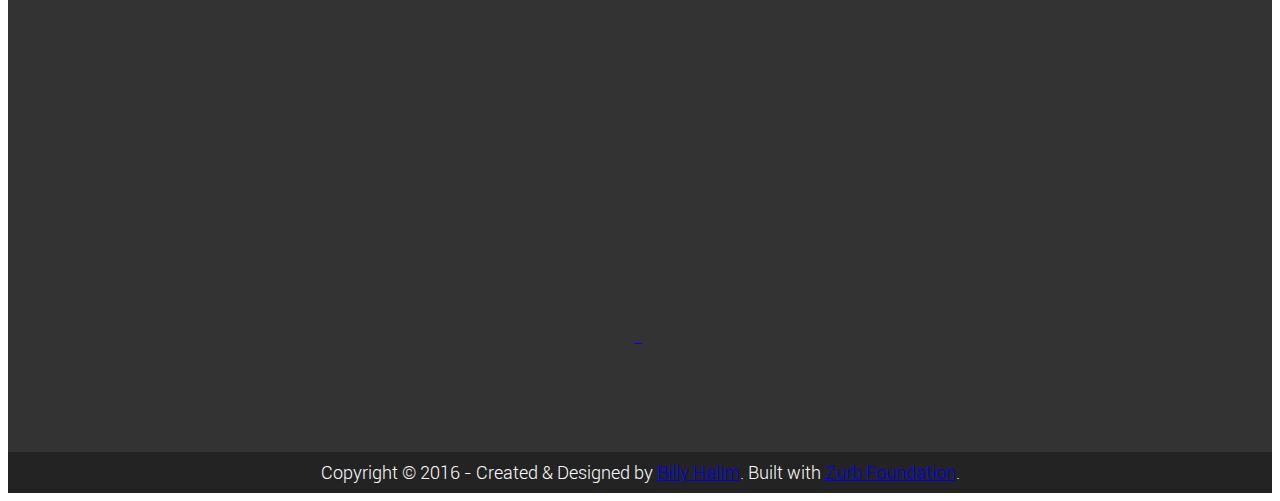
==== commit 6772a87f: "Third Design Revision" ====
--- a/index.html
+++ b/index.html
@@ -1,222 +1,478 @@
 <!DOCTYPE html>
-<html lang="en">
+<html class="no-js" lang="en">
 <head>
 	<title>BILLY HALIM</title>
 	<meta charset="utf-8" />
     <meta http-equiv="x-ua-compatible" content="ie=edge">
-    <meta name="viewport" content="width=device-width, initial-scale=1.0" />
-    <link rel="stylesheet" href="css/foundation.min.css" />
-    <link rel="stylesheet" href="css/app.css" />
+	<meta name="viewport" content="width=device-width, initial-scale=1">
+	<meta name="description" content="My name is Billy Halim. I am an Intermediate Front-End Web Developer and a Computer Science student at University of North Sumatra.">
+	<link href="https://cdnjs.cloudflare.com/ajax/libs/loaders.css/0.1.2/loaders.min.css" rel="stylesheet" type="text/css">
+	<link href="https://cdnjs.cloudflare.com/ajax/libs/foundation/6.2.3/foundation-flex.min.css" rel="stylesheet" type="text/css">
+	<link rel="stylesheet" href="https://cdnjs.cloudflare.com/ajax/libs/motion-ui/1.1.1/motion-ui.min.css" />
+	<link href="https://cdn.jsdelivr.net/foundation-icons/3.0/foundation-icons.min.css" rel="stylesheet" type="text/css">
+	<link href="https://fonts.googleapis.com/css?family=Roboto:300" rel="stylesheet" type="text/css">
+	<link href="app.css" rel="stylesheet" type="text/css">
+	<script src="https://cdnjs.cloudflare.com/ajax/libs/scrollReveal.js/3.2.0/scrollreveal.min.js"></script>
+	<script>
+		window.sr = ScrollReveal({duration:1000, scale:1});
+		if (sr.isSupported()) {
+			document.documentElement.classList.add('sr');
+		}
+	</script>
 </head>
 <body>
 
-<div class="row cover">
-	<div class="small-12 medium-12 large-10 columns header">
-		<img src="css/img/a.jpg" class="propic">
-		<h1>BILLY HALIM</h1>
-		<p>A Front-End Web Developer and A student at University of Sumatera Utara</p>
-		<div class="row social">
-			<div class="small-3 medium-3 large-3 columns">
-				<a href="https://www.facebook.com/profile.php?id=100000317696274"><img src="css/img/social/facebook.svg"></a>
-			</div>
-			
-			<div class="small-3 medium-3 large-3 columns">
-				<a href="http://www.twitter.com/Billy_Halim"><img src="css/img/social/twitter.svg"></a>
-			</div>
-			
-			<div class="small-3 medium-3 large-3 columns">
-				<a href="https://plus.google.com/u/0/109378973494077255924"><img src="css/img/social/googleplus.svg"></a>
-			</div>
-			
-			<div class="small-3 medium-3 large-3 columns">
-				<a href="http://www.pinterest.com/billyhalim"><img src="css/img/social/pinterest.svg">
-			</div></a>
-		</div>
-		<div class="row social" style="margin:10px auto">
-			<div class="small-3 medium-3 large-3 columns">
-				<a href="http://stackoverflow.com/users/4620259/billy-halim"><img src="css/img/social/stackoverflow.png"></a>
-			</div>
-			
-			<div class="small-3 medium-3 large-3 columns">
-				<a href="https://medium.com/@billyhalim"><img src="css/img/social/medium.png"></a>
-			</div>
-			
-			<div class="small-3 medium-3 large-3 columns">
-				<a href="https://www.quora.com/profile/Billy-Halim-2"><img src="css/img/social/quora.png"></a>
-			</div>
-			
-			<div class="small-3 medium-3 large-3 columns">
-				<a href="http://codepen.io/billyhalim/"><img src="css/img/social/codepen.png"></a>
-			</div>
-		</div>
-		<p class="textscroll">Line ID : billy_halim</p>
-		<p class="textscroll">My Blog : <a href="www.billyhalim.xyz">www.billyhalim.xyz</a></p>
-	</div>
-</div>
-
-<div class="row title">
-	<div class="large-12 columns titlename">
-		<h3>SHORT BIO</h3>
-	</div>
-</div>
-
-<div class="row profile">
-	<div class="small-12 medium-12 large-10 large-centered columns">
-		<h3>Hello, My name is Billy Halim, 18 years old, born in Medan, North Sumatra, Indonesia. I am a front-end web developer and a Computer Science student at University of Sumatra Utara. My hobby is coding. I am interested in Web Development since I like blogging and modifying template using Blogger. Everyday I'm dealing with HTML, CSS, and currently learning JavaScript deeply and Node.js for back-end. Beside that, I am also learning web frameworks like Bootstrap, Foundation, and AngularJS. The tools that I have ever used are Notepad++, Sublime Text, Brackets, XAMPP, GitHub, Wordpress.org, Wordpress.com, and Blogger.</h3>
-	</div>
-</div>
-
-<div class="row title">
-	<div class="large-12 columns titlename">
-		<h3>EDUCATION</h3>
-	</div>
-</div>
-
-<div class="row education">
-  <div class="small-12 medium-12 large-10 columns">
-	<div class="small-12 medium-3 large-2 columns image">
-		<img src="css/img/sutomo.png" class="edupic">
-	</div>
-	<div class="small-12 medium-9 large-10 columns">
-		<h3>
-			<ul>Sutomo 1 Medan
-				<li>Kindergarden       : PG/TK Sutomo 1 Medan</li>
-				<li>Primary School     : SD Sutomo 1 Medan</li>
-				<li>Junior High School : SMP Sutomo 1 Medan</li>
-				<li>Senior High School : SMA Sutomo 1 Medan</li>
-			</ul>
-		</h3>
-	</div>
-  </div>
- 
-
-  <div class="small-12 medium-12 large-10 columns">
-	<div class="small-12 medium-3 large-2 columns image">
-		<img src="css/img/usu.png" class="edupic">
-	</div>
-	<div class="small-12 medium-9 large-10 columns">
-		<h3>
-			<ul>University of Sumatera Utara
-				<li>Faculty of Computer Science and Information Technology</li>
-				<li>Computer Science degree</li>
-				<li>2nd Semester</li>
-				<li>2015</li>
-			</ul>
-		</h3>
-	</div>
-  </div>
-</div>
-
-<div class="row title">
-	<div class="large-12 columns titlename">
-		<h3>SKILLS</h3>
-	</div>
-</div>
-
-<div class="row skills">
-  <div class="small-12 medium-12 large-12 columns">
-		<div class="small-12 medium-4 large-4 columns">
-			<img src="css/img/skills/html5.svg">
-			<h3>HTML</h3>
-			<div class="success progress">
-				<div class="progress-meter" style="width: 50%"></div>
-			</div>
-		</div>
-		<div class="small-12 medium-4 large-4 columns">
-			<img src="css/img/skills/css3.svg">
-			<h3>CSS</h3>
-			<div class="success progress">
-				<div class="progress-meter" style="width: 60%"></div>
-			</div>
-		</div>
-		<div class="small-12 medium-4 large-4 columns">
-			<img src="css/img/skills/js.png">
-			<h3>JavaScript</h3>
-			<div class="success progress">
-				<div class="progress-meter" style="width: 20%"></div>
-			</div>
-		</div>
-  </div>
-  <div class="small-12 medium-12 large-12 columns">
-		<div class="small-12 medium-4 large-4 columns">
-			<img src="css/img/skills/angular.png">
-			<h3>AngularJS</h3>
-			<div class="success progress">
-				<div class="progress-meter" style="width: 20%"></div>
-			</div>
-		</div>
-		<div class="small-12 medium-4 large-4 columns">
-			<img src="css/img/skills/bootstrap.png">
-			<h3>Bootstrap</h3>
-			<div class="success progress">
-				<div class="progress-meter" style="width: 50%"></div>
-			</div>
-		</div>
-		<div class="small-12 medium-4 large-4 columns">
-			<img src="css/img/skills/foundation.png">
-			<h3>Foundation</h3>
-			<div class="success progress">
-				<div class="progress-meter" style="width: 20%"></div>
-			</div>
-		</div>
-  </div>
-  <div class="small-12 medium-12 large-12 columns">
-		<div class="small-12 medium-4 large-4 columns">
-			<img src="css/img/skills/wordpress.png">
-			<h3>Wordpress</h3>
-			<div class="success progress">
-				<div class="progress-meter" style="width: 80%"></div>
-			</div>
-		</div>
-		<div class="small-12 medium-4 large-4 columns end">
-			<img src="css/img/skills/blogger.svg">
-			<h3>Blogger</h3>
-			<div class="success progress">
-				<div class="progress-meter" style="width: 80%"></div>
-			</div>
-		</div>
-  </div>
-</div>
-
-<div class="row title">
-	<div class="large-12 columns titlename">
-		<h3>PROJECT</h3>
-	</div>
-</div>
-
-<div class="row project">
-	<div class="small-12 medium-12 large-4 columns">
-		<img src="css/img/todolist.png">
-		<h5>EasyLister - A Todo List App Built with AngularJS 1.x</h5>
-		<a href="http://billyhalim.github.io/EasyLister"><button class="large warning button">Demo</button></a>
-		<a href="http://github.com/billyhalim/EasyLister"><button class="large success button" >Source Code</button></a>
-	</div>
-		<div class="small-12 medium-12 large-4 columns">
-		<img src="css/img/neptunegs.jpg">
-		<h5>NeptuneGS - A Simple Responsive Grid System</h5>
-		<a href="http://billyhalim.github.io/NeptuneGS"><button class="large alert button">Official Site</button></a>
-		<a href="http://github.com/billyhalim/NeptuneGS"><button class="large success button" >Source Code</button></a>
-	</div>
-	<div class="small-12 medium-12 large-4 columns end">
-		<img src="css/img/delihashmedan.jpg">
-		<h5>DeliHashMedan</h5>
-		<a href="http://delihashmedan.com"><button class="large warning button">Demo</button></a>
-	</div>
-</div>
-
-<div class="row title">
-	<div class="large-12 columns titlename" style="background-color:#000000">
-		<h3 style="color:#ffffff">Copyright &copy; 2016 - Billy Halim</h3>
-	</div>
-</div>
-
-
-	<script src="js/jquery.min.js"></script>
-	<script src="js/foundation.min.js"></script>
-	<script src="js/app.js"></script>
-	<script type="text/javascript">
-(function(d,s,id){var z=d.createElement(s);z.type="text/javascript";z.id=id;z.async=true;z.src="//static.zotabox.com/f/c/fcab4639f8a61abedf6f9e064fa43b64/widgets.js";var sz=d.getElementsByTagName(s)[0];sz.parentNode.insertBefore(z,sz)}(document,"script","zb-embed-code"));
-</script>
-
+<div id="loader" class="row align-center align-middle">
+	<div class="loader-inner line-scale-pulse-out">
+		<div></div>
+		<div></div>
+		<div></div>
+		<div></div>
+		<div></div>
+	</div>&nbsp;&nbsp;
+	<h4>Please Wait</h4>
+</div>
+
+<div class="title-bar" data-responsive-toggle="example-menu" data-hide-for="medium">
+	<button class="menu-icon" type="button" data-toggle></button>
+	<div class="title-bar-title">Menu</div>
+</div>
+
+<div class="top-bar" id="example-menu">
+	<div class="top-bar-left" data-magellan data-animation-duration="1000">
+		<ul class="dropdown vertical medium-horizontal menu" data-dropdown-menu>
+			<li><a href="#bio">Bio</a></li>
+			<li><a href="#edu">Education</a></li>
+			<li><a href="#ski">Skills</a></li>
+			<li><a href="#proj">Projects</a></li>
+			<li><a href="#res">Resources</a></li>
+			<li><a href="#q">Quotes</a></li>
+			<li><a href="#con">Contact</a></li>
+		</ul>
+	</div>
+</div>		
+		
+<div class="row cover align-center align-middle">
+	<div class="small-12 medium-12 large-12 column header">
+		<div class="row align-center">
+			<div class="small-12 medium-4 large-3 column header-pic">
+				<img src="http://res.cloudinary.com/billyhalim/image/upload/v1468989503/Billy%20Halim/me.jpg" class="picture">
+			</div>
+			<div class="small-12 medium-8 large-6 column header-title">
+				<h1 class="name">BILLY HALIM</h1>
+				<span class="tagline"></span>
+			</div>
+			<div class="large-12 column tac fmam" style="margin-top:20px;" data-magellan data-animation-duration="1000">
+				<a class="warning large button" href="#bio">Find More About Me</a>
+			</div>
+		</div> 
+	</div>
+</div>
+
+<div class="row align-center" id="bio" data-magellan-target="bio">
+	<h3 class="title"> SHORT BIOGRAPHY <hr></h3>
+	<div class="small-11 medium-11 large-11 column">
+		<p class="about">Hello, my name is Billy Halim. I am 18 years old. I born on September 25, 1997 in Medan, North Sumatra, Indonesia. My nationality is Indonesian. Now, I live in Medan. I am the first child of 2 brothers and 1 sister in my family. I am an alumni of Sutomo 1, a school in Medan. Now, I am a Computer Science student at University of Sumatera Utara, Indonesia. I take Computer Science degree in University because I have been interested in Computer Science field especially Web Development and a little bit on Mobile Apps Development since the early of 2015. I currently focus on Front-End Web Development which I am responsible to create the user interface of a website. There is still no planning for me to move to Back-End Web Development. My goal is to become a Full-Stack Web Developer. I also like reading, writing, and get updated to stuff related to technology.</p>
+	</div>
+</div>
+
+<div class="row edu align-center" id="edu" data-magellan-target="edu">
+	<h3 class="title" style="color:#ffffff;"> EDUCATION <hr></h3>
+	<div class="small-12 medium-12 large-12 column tac" style="color:#ffffff;">
+		<div class="row">
+			<div class="small-12 medium-12 large-6 column">
+				<img src="http://res.cloudinary.com/billyhalim/image/upload/v1468989513/Billy%20Halim/sutomo.png" class="edupic">
+				<p class="schoolname">Sutomo 1<br><small>Medan, North Sumatra, Indonesia</small><br><small>2001 - 2015</small></p>
+				<div class="row" style="margin-top:20px;">
+					<div class="small-12 medium-6 large-6 column edudetail">
+						<h5>Senior High School</h5>
+						<p class="edudet">SMA Sutomo 1 Medan<br> Science Degree <br> 2012 - 2015</p>
+					</div>
+					<div class="small-12 medium-6 large-6 column edudetail">
+						<h5>Junior High School</h5>
+						<p class="edudet">SMP Sutomo 1 Medan<br> 2009 - 2012</p>
+					</div>
+					<div class="small-12 medium-6 large-6 column edudetail ">
+						<h5>Primary School</h5>
+						<p class="edudet">SD Sutomo 1 Medan<br> 2003 - 2009</p>
+					</div>
+					<div class="small-12 medium-6 large-6 column edudetail">
+						<h5>Kindergarden</h5>
+						<p class="edudet">PG/TK Sutomo 1 Medan<br> 2001 - 2003</p>
+					</div>
+				</div>
+			</div>
+			<div class="small-12 medium-12 large-6 column">
+				<img src="http://res.cloudinary.com/billyhalim/image/upload/v1468989524/Billy%20Halim/usu.png" class="edupic">
+				<p class="schoolname">University of North Sumatra<br><small>Medan, North Sumatra, Indonesia</small><br><small>2015 - Present</small></p>
+				<div class="row" style="margin-top:20px;">
+					<div class="small-12 medium-4 large-12 column edudetail">
+						<h5>Faculty</h5>
+						<p class="edudet">Faculty of Computer Science &amp; Information Technology</p>
+					</div>
+					<div class="small-12 medium-4 large-12 column edudetail">
+						<h5>Degree</h5>
+						<p class="edudet">Computer Science</p>
+					</div>
+					<div class="small-12 medium-4 large-12 column edudetail">
+						<h5>Grade</h5>
+						<p class="edudet">2nd Semester</p>
+					</div>
+				</div>
+			</div>
+		</div>
+	</div>
+</div>
+
+<div class="row skill align-center" id="ski" data-magellan-target="ski">
+	<h3 class="title"> SKILLS <hr></h3>
+	<div class="small-12 medium-12 large-12 column tac">
+		<p>The things I can do and I am currently learning</p>
+		<div class="row align-center">
+			<div class="small-12 medium-4 large-3 column skillpar">
+				<img src="http://res.cloudinary.com/billyhalim/image/upload/v1468989491/Billy%20Halim/code.png" class="skicon">
+				<h5>Web Development</h5>
+				<p>I can create presentable user interface and engaging user experience of a website.</p>
+			</div>
+			<div class="small-12 medium-4 large-3 column skillpar">
+				<img src="http://res.cloudinary.com/billyhalim/image/upload/v1468989493/Billy%20Halim/design.png" class="skicon">
+				<h5>Web Design</h5>
+				<p>I can create a mockup of a website using Adobe Photoshop and convert it to a final result (HTML &amp; CSS).</p>
+			</div>
+			<div class="small-12 medium-4 large-3 column skillpar">
+				<img src="http://res.cloudinary.com/billyhalim/image/upload/v1468989509/Billy%20Halim/write.png" class="skicon">
+				<h5>Writing</h5>
+				<p>I like blogging and I can write articles mostly about technology, programming, and product reviews.</p>
+			</div>
+		</div>
+	</div>
+	<div class="small-12 medium-12 large-8 column tac">
+		<div class="row align-spaced">
+			<div class="small-10 medium-5 large-5 column skilled primary">
+				<div></div>
+				<span class="label">Languages</span>
+				<div class="small-12 medium-12 large-12 column" style="padding-top:10px">
+					<h5>HTML/HTML5</h5>
+					<div class="progress" role="progressbar" tabindex="0" aria-valuenow="20" aria-valuemin="0" aria-valuetext="50 percent" aria-valuemax="100">
+						<span class="progress-meter" style="width: 60%">
+							<p class="progress-meter-text">60%</p>
+						</span>
+					</div>
+				</div>
+				<div class="small-12 medium-12 large-12 column">
+					<h5>CSS/CSS3</h5>
+					<div class="progress" role="progressbar" tabindex="0" aria-valuenow="20" aria-valuemin="0" aria-valuetext="70 percent" aria-valuemax="100">
+						<span class="progress-meter" style="width: 80%">
+							<p class="progress-meter-text">80%</p>
+						</span>
+					</div>
+				</div>
+				<div class="small-12 medium-12 large-12 column">
+					<h5>JavaScript</h5>
+					<div class="progress" role="progressbar" tabindex="0" aria-valuenow="20" aria-valuemin="0" aria-valuetext="40 percent" aria-valuemax="100">
+						<span class="progress-meter" style="width: 40%">
+							<p class="progress-meter-text">40%</p>
+						</span>
+					</div>
+				</div>
+				<div class="small-12 medium-12 large-12 column">
+					<h5>Sass</h5>
+					<div class="progress" role="progressbar" tabindex="0" aria-valuenow="20" aria-valuemin="0" aria-valuetext="30 percent" aria-valuemax="100">
+						<span class="progress-meter" style="width: 30%">
+							<p class="progress-meter-text">30%</p>
+						</span>
+					</div>
+				</div>
+			</div>
+			<div class="small-10 medium-5 large-5 column skilled success">
+				<span class="success label">Frameworks &amp; Libraries</span>
+				<div class="small-12 medium-12 large-12 column" style="padding-top:10px">
+					<h5>Bootstrap</h5>
+					<div class="success progress" role="progressbar" tabindex="0" aria-valuenow="20" aria-valuemin="0" aria-valuetext="70 percent" aria-valuemax="100">
+						<span class="progress-meter" style="width: 80%">
+							<p class="progress-meter-text">80%</p>
+						</span>
+					</div>
+				</div>
+				<div class="small-12 medium-12 large-12 column">
+					<h5>Zurb Foundation</h5>
+					<div class="success progress" role="progressbar" tabindex="0" aria-valuenow="20" aria-valuemin="0" aria-valuetext="50 percent" aria-valuemax="100">
+						<span class="progress-meter" style="width: 50%">
+							<p class="progress-meter-text">50%</p>
+						</span>
+					</div>
+				</div>
+				<div class="small-12 medium-12 large-12 column">
+					<h5>JQuery</h5>
+					<div class="success progress" role="progressbar" tabindex="0" aria-valuenow="20" aria-valuemin="0" aria-valuetext="40 percent" aria-valuemax="100">
+						<span class="progress-meter" style="width: 20%">
+							<p class="progress-meter-text">20%</p>
+						</span>
+					</div>
+				</div>
+			</div>
+		</div>
+		<div class="row align-spaced">
+			<div class="small-10 medium-5 large-5 column skilled warning">
+				<span class="warning label">Platform</span>
+				<div class="small-12 medium-12 large-12 column" style="padding-top:10px">
+					<h5>Blogger</h5>
+					<div class="warning progress" role="progressbar" tabindex="0" aria-valuenow="20" aria-valuemin="0" aria-valuetext="60 percent" aria-valuemax="100">
+						<span class="progress-meter" style="width: 60%">
+							<p class="progress-meter-text">60%</p>
+						</span>
+					</div>
+				</div>
+				<div class="small-12 medium-12 large-12 column">
+					<h5>Wordpress</h5>
+					<div class="warning progress" role="progressbar" tabindex="0" aria-valuenow="20" aria-valuemin="0" aria-valuetext="50 percent" aria-valuemax="100">
+						<span class="progress-meter" style="width: 50%">
+							<p class="progress-meter-text">50%</p>
+						</span>
+					</div>
+				</div>
+			</div>
+			<div class="small-10 medium-5 large-5 column skilled alert">
+				<span class="alert label">Software</span>
+				<div class="small-12 medium-12 large-12 column" style="padding-top:10px">
+					<h5>Microsoft Office</h5>
+					<div class="alert progress" role="progressbar" tabindex="0" aria-valuenow="20" aria-valuemin="0" aria-valuetext="85 percent" aria-valuemax="100">
+						<span class="progress-meter" style="width: 65%">
+							<p class="progress-meter-text">65%</p>
+						</span>
+					</div>
+				</div>
+				<div class="small-12 medium-12 large-12 column">
+					<h5>Adobe Photoshop</h5>
+					<div class="alert progress" role="progressbar" tabindex="0" aria-valuenow="20" aria-valuemin="0" aria-valuetext="40 percent" aria-valuemax="100">
+						<span class="progress-meter" style="width: 40%">
+							<p class="progress-meter-text">40%</p>
+						</span>
+					</div>
+				</div>
+				<div class="small-12 medium-12 large-12 column">
+					<h5>Windows Movie Maker</h5>
+					<div class="alert progress" role="progressbar" tabindex="0" aria-valuenow="20" aria-valuemin="0" aria-valuetext="50 percent" aria-valuemax="100">
+						<span class="progress-meter" style="width: 50%">
+							<p class="progress-meter-text">50%</p>
+						</span>
+					</div>
+				</div>
+			</div>
+		</div>
+	</div>
+</div>
+
+<div class="row project align-center" id="proj" data-magellan-target="proj">
+	<h3 class="title" style="color:#ffffff;"> PROJECTS <hr></h3>
+	<div class="small-12 medium-12 large-12 column tac" style="color:#ffffff;">
+		<p>List of Projects I have completed</p>
+		<div class="row" style="margin-top:15px;">
+			<div class="small-12 medium-6 large-4 column projpar">
+				<a data-toggle="projpar1">
+					<div class="projpar-img">
+						<div class="projcon-hover">
+							<p>Click to Enlarge Image</p>
+						</div>
+						<img src="http://res.cloudinary.com/billyhalim/image/upload/v1468989531/Billy%20Halim/dhm.png" class="projcon">
+					</div>
+				</a>
+				<div class="full reveal" id="projpar1" data-reveal data-close-on-click="true" data-animation-in="fade-in" data-animation-out="fade-out">
+				  <img src="http://res.cloudinary.com/billyhalim/image/upload/v1468989531/Billy%20Halim/dhm.png" class="projcon-full">
+				  <button class="close-button" data-close aria-label="Close reveal" type="button">
+					<span aria-hidden="true">&times;</span>
+				  </button>
+				</div>
+				<h4>Deli Hash Medan</h4>
+				<p>Organization Profile, Client Project</p>
+				<a class="warning button" href="http://delihashmedan.com">Visit Site</a>
+			</div>
+			<div class="small-12 medium-6 large-4 column projpar">
+				<a data-toggle="projpar2">
+					<div class="projpar-img">
+						<div class="projcon-hover">
+							<p>Click to Enlarge Image</p>
+						</div>
+						<img src="http://res.cloudinary.com/billyhalim/image/upload/v1468989523/Billy%20Halim/moccax.png" class="projcon">
+					</div>
+				</a>
+				<div class="full reveal" id="projpar2" data-reveal data-close-on-click="true" data-animation-in="fade-in" data-animation-out="fade-out">
+				  <img src="http://res.cloudinary.com/billyhalim/image/upload/v1468989523/Billy%20Halim/moccax.png" class="projcon-full">
+				  <button class="close-button" data-close aria-label="Close reveal" type="button">
+					<span aria-hidden="true">&times;</span>
+				  </button>
+				</div>
+				<h4>MoccaX</h4>
+				<p>The K-POP Video Platform, College Project</p>
+			</div>
+			<div class="small-12 medium-6 large-4 column projpar">
+				<a data-toggle="projpar3">
+					<div class="projpar-img">
+						<div class="projcon-hover">
+							<p>Click to Enlarge Image</p>
+						</div>
+						<img src="http://res.cloudinary.com/billyhalim/image/upload/v1468989535/Billy%20Halim/medaners.png" class="projcon">
+					</div>
+				</a>
+				<div class="full reveal" id="projpar3" data-reveal data-close-on-click="true" data-animation-in="fade-in" data-animation-out="fade-out">
+				  <img src="http://res.cloudinary.com/billyhalim/image/upload/v1468989535/Billy%20Halim/medaners.png" class="projcon-full">
+				  <button class="close-button" data-close aria-label="Close reveal" type="button">
+					<span aria-hidden="true">&times;</span>
+				  </button>
+				</div>
+				<h4>Medaners</h4>
+				<p>The Travel Guide in Medan, College Project</p>
+			</div>
+		</div>
+	</div>
+</div>
+
+<div class="row align-center" id="res" data-magellan-target="res">
+	<h3 class="title"> RESOURCES <hr></h3>
+	<div class="small-12 medium-12 large-12 column tac">
+		<p>My Collection of Useful &amp; High Quality Infographics</p>
+		<div class="row" style="text-align:center">
+			<div class="small-12 medium-12 large-4 column respar">
+				<a data-pin-do="embedBoard" data-pin-board-width="500" data-pin-scale-height="400" data-pin-scale-width="500" href="https://id.pinterest.com/billyhalim/infographic-computer-science/"></a>
+			</div>
+			<div class="small-12 medium-12 large-4 column respar">
+				<a data-pin-do="embedBoard" data-pin-board-width="500" data-pin-scale-height="400" data-pin-scale-width="500" href="https://id.pinterest.com/billyhalim/infographic-business/"></a>
+			</div>
+			<div class="small-12 medium-12 large-4 column respar">
+				<a data-pin-do="embedBoard" data-pin-board-width="500" data-pin-scale-height="400" data-pin-scale-width="500" href="https://id.pinterest.com/billyhalim/infographic-science/"></a>
+			</div>
+		</div>
+	</div>
+</div>
+
+<div class="row quotebar align-center" id="q" data-magellan-target="q">
+	<div class="small-12 medium-12 large-12 column tac">
+		<div class="row align-center" style="color:#ffffff;">
+			<div class="orbit" role="region" aria-label="The Quote" data-orbit data-options="animInFromLeft:fade-in; animInFromRight:fade-in; animOutToLeft:fade-out; animOutToRight:fade-out; pauseOnHover:false; timerDelay:3000;">
+				  <ul class="orbit-container">
+					<button class="orbit-previous"><span class="show-for-sr">Previous Slide</span>&#9664;&#xFE0E;</button>
+					<button class="orbit-next"><span class="show-for-sr">Next Slide</span>&#9654;&#xFE0E;</button>
+					<li class="is-active orbit-slide" style="background-color:#FF001A">
+						<p class="quote">Move Fast and Break Things. Unless You are Breaking Stuff, You are Not Moving Fast Enough</p>
+						<h4>Mark Zuckerberg, <small>Founder &amp; CEO of Facebook, Inc.</small></h4>
+					</li>
+					<li class="orbit-slide" style="background-color:#C400FF">
+						<p class="quote">Today is Cruel. Tomorrow is Crueller. And the Day After Tomorrow is Beautiful</p>
+						<h4>Jack Ma, <small>Founder &amp; CEO of Alibaba</small></h4>
+					</li>
+					<li class="orbit-slide" style="background-color:#0037FF">
+						<p class="quote">Your Time is Limited. Don't Waste It Living Someone's Else Life</p>
+						<h4>Steve Jobs, <small>Founder of Apple Corporation.</small></h4>
+					</li>
+					<li class="orbit-slide" style="background-color:#FF7700">
+						<p class="quote">Always Deliver More Than Expected</p>
+						<h4>Larry Page, <small>Founder &amp; CEO of Google &amp; Alphabet, Inc.</small></h4>
+					</li>
+					<li class="orbit-slide" style="background-color:#FF0084">
+						<p class="quote">We only Wanted to Do One Thing, and Do That Really Well</p>
+						<h4>Jan Koum, <small>Founder &amp; CEO of Whatsapp, Inc.</small></h4>
+					</li>
+					<li class="orbit-slide" style="background-color:#00ABFF">
+						<p class="quote">You Have to Be Willing to Be Misunderstood If You're Going to Innovate</p>
+						<h4>Jeff Bezos, <small>Founder &amp; CEO of Amazon.com, Inc.</small></h4>
+					</li>
+					<li class="orbit-slide" style="background-color:#212121">
+						<p class="quote">Solving Big Problems is Easier than Solving Smaller Problems</p>
+						<h4>Sergey Brin, <small>Founder of Google, Inc. &amp; Alphabet, Inc.</small></h4>
+					</li>
+				  </ul>
+			</div>
+		</div>
+	</div>
+</div>
+
+<div class="row video align-center" id="video" data-magellan-target="video">
+	<div class="small-12 medium-12 large-12 column">
+		<div class="row">
+			<iframe class="youtube" src="https://www.youtube.com/embed/6SuFGpYQt0E?rel=0&modestbranding=1" frameborder="0" allowfullscreen></iframe>
+		</div>
+	</div>
+</div>
+
+<div class="row contact align-center" id="con" data-magellan-target="con">
+	<div class="small-12 medium-12 large-12 column" style="margin-top:30px;">
+		<div class="row align-center">
+			<div class="small-6 medium-3 large-2 column">
+				<a href="https://www.facebook.com/billyhalim25"><i class="fi-social-facebook conicon"></i><p class="contitle">Facebook</p></a>
+			</div>
+			<div class="small-6 medium-3 large-2 column">
+				<a href="https://twitter.com/Billy_Halim"><i class="fi-social-twitter conicon"></i><p class="contitle">Twitter</p></a>
+			</div>
+			<div class="small-6 medium-3 large-2 column">
+				<a href="https://plus.google.com/u/0/109378973494077255924"><i class="fi-social-google-plus conicon"></i><p class="contitle">Google+</p></a>
+			</div>
+		</div>
+		<div class="row align-center">
+			<div class="small-6 medium-3 large-2 column">
+				<a href="https://id.pinterest.com/billyhalim/"><i class="fi-social-pinterest conicon"></i><p class="contitle">Pinterest</p></a>
+			</div>
+			<div class="small-6 medium-3 large-2 column">
+				<a href="https://www.linkedin.com/in/billyhalim"><i class="fi-social-linkedin conicon"></i><p class="contitle">Linkedin</p></a>
+			</div>
+			<div class="small-6 medium-3 large-2 column">
+				<a href="https://medium.com/@billyhalim"><i class="fi-social-medium conicon"></i><p class="contitle">Medium</p></a>
+			</div>
+		</div>
+		<div class="row align-center">
+			<div class="small-6 medium-3 large-2 column">
+				<a href="https://www.reddit.com/user/bele25/"><i class="fi-social-reddit conicon"></i><p class="contitle">Reddit</p></a>
+			</div>
+			<div class="small-6 medium-3 large-2 column">
+				<a href="http://stackoverflow.com/users/4620259/billy-halim"><i class="fi-social-stack-overflow conicon"></i><p class="contitle">Stack Overflow</p></a>
+			</div>
+			<div class="small-6 medium-3 large-2 column">
+				<a href="https://github.com/billyhalim"><i class="fi-social-github conicon"></i><p class="contitle">GitHub</p></a>
+			</div>
+		</div>
+		<div class="row align-center">
+			<div class="small-12 medium-4 large-3 column">
+				<i class="fi-mail conicon"></i><p class="contitle">billyhalim1997@hotmail.com</p>
+			</div>
+		</div>
+		<div class="row align-center">
+			<div class="small-12 medium-4 large-3 column">
+				<a href="https://www.quora.com/profile/Billy-Halim-2"><img src="http://res.cloudinary.com/billyhalim/image/upload/v1468989498/Billy%20Halim/quora.png" class="quora-icon"> &nbsp;<p class="contitle" style="display:inline-block">Quora</p></a>
+			</div>
+		</div>
+	</div>
+</div>
+
+<div class="row align-center">
+	<div class="small-12 medium-12 large-12 column copyright">
+		<p style="margin:0; padding:10px 0px;">Copyright &copy; 2016 - Created &amp; Designed by <a href="http://billyhalim.github.io">Billy Halim</a>. Built with <a href="http://foundation.zurb.com">Zurb Foundation</a>.</p>
+	</div>
+</div>
+
+	<script src="https://cdnjs.cloudflare.com/ajax/libs/jquery/2.2.3/jquery.min.js"></script>
+	<script src="https://cdnjs.cloudflare.com/ajax/libs/foundation/6.2.3/foundation.min.js"></script>
+	<script src="https://cdnjs.cloudflare.com/ajax/libs/typed.js/1.1.4/typed.min.js"></script>
+	<script async defer src="//assets.pinterest.com/js/pinit.js"></script>
+	<script>
+		$(document).foundation();
+		$(window).load(function(){
+			$('#loader').fadeOut();
+			$('body').css({'overflow' : 'auto'});
+			$('.tagline').typed({
+				strings: ['I am an Intermediate Front-End Web Developer^500, Computer Science student^500, JavaScript Enthusiast^500, Blogger^500, Twitter and Quora addict^500, Redditor^500, Horror movies lover.'],
+				showCursor:false
+			});
+			sr.reveal('.header-pic, .name', {origin:'left', distance:'50px'});
+			sr.reveal('.tagline, .fmam');
+			sr.reveal('.title');
+			sr.reveal('.about, .contitle', {delay:500});
+			sr.reveal('.edupic, .schoolname, .edudetail', {distance:'100px'});
+			sr.reveal('.skilled.primary, .skilled.warning, .skilled.success, .skilled.alert', {origin:'left', delay:500, distance:'100px'});
+			sr.reveal('.quotebar', {delay:500, scale:0.8});
+			sr.reveal('.skillpar, .projpar', {distance:'100px'});
+			sr.reveal('.conicon', {distance:'100px'}, 100);
+			sr.reveal('.respar, .quora-icon', {origin:'left'});
+		});
+
+	</script>
 </body>
 </html>--- a/app.css
+++ b/app.css
@@ -0,0 +1,399 @@
+@font-face{
+	font-family: robotolight;
+	src: url('font/robotolight.ttf');
+}
+body{
+	overflow:hidden;
+}
+/* Preloader */
+#loader{
+	position:fixed; 
+	background:#252525; 
+	width:100%; 
+	height:100%; 
+	z-index:10;
+	opacity:1;
+	transition:opacity 1s linear;
+	color:#ffffff;
+	overflow:hidden;
+}
+/* Preloader */
+
+/* Visibility Hidden */
+.header, .title, .schoolname, .about, .edupic, .edudetail, .skillpar, .quotebar, .skilled.primary, .skilled.success, .skilled.warning, .skilled.alert, .projpar, .conicon, .contitle, .respar, .quora-icon{
+	visibility:hidden;
+}
+/* Visibility Hidden */
+
+/* Prevent FOUC */
+.no-js .top-bar {
+  display: none;
+}
+
+@media screen and (min-width: 40em) {
+  .no-js .top-bar {
+    display: block;
+  }
+
+  .no-js .title-bar {
+    display: none;
+  }
+}
+/* Prevent FOUC */
+.tac{
+	text-align:center;
+}
+p{
+	font-size:18px;
+}
+hr{
+	width:30%;
+	border:1px solid #FFC102;
+	margin:5px auto;
+}
+h4 small{
+	color:#ffffff;
+}
+body{
+	font-family: robotolight;
+}
+/* Menu */
+.top-bar{
+	position:fixed;
+	z-index:1;
+	width:100%;
+}
+.top-bar, .top-bar ul{
+	background-color: #FFAB00; 
+}
+.menu.vertical > li > a{
+	color:#000000;
+}
+.menu.vertical > li > a:hover{
+	color:#ffffff;
+	background-color: #008CFF;
+	border-radius:3px;
+}
+/* Menu */
+.row{
+	max-width: 100%;
+}
+/* Cover */
+.cover{
+	min-height:100%;
+	background: linear-gradient(150deg, rgba(0, 130, 255, 0.8), rgba(0, 130, 255, 0.8), rgba(0, 204, 0, 0.8), rgba(0, 204, 0, 0.8) ), url('http://res.cloudinary.com/billyhalim/image/upload/v1468989504/Billy%20Halim/cover.jpg') center center/cover no-repeat fixed;
+}
+.header-pic{
+	padding-top:15px; 
+	text-align: right;
+}
+h1.name{
+	font-weight:600;
+	font-size:4.5rem;
+	color: #ffffff;
+}
+.picture{
+	width:150px;
+	height:150px;
+	border-radius:50%;
+}
+.tagline{
+	font-size:1.4rem;
+	color: #ffffff;
+}
+/* Cover */
+
+/* Bio */
+.about{
+	font-size: 1.4rem;
+	color: #000000;
+	margin-bottom:1rem;
+}
+/* Bio */
+
+.title{
+	text-align: center;
+	margin: 15px 0px 5px;
+	color: #000000;
+}
+/* Education */
+.edu{
+	background-color:#0082FF;
+	margin-top:10px;
+	padding-bottom:20px;
+}
+.edupic{
+	width:160px;
+	height:160px;
+	margin:0 auto 10px;
+	display: block;
+}
+.schoolname{
+	font-size:1.6rem;
+}
+.edudet{
+	font-size:1.3rem;
+}
+/* Education */
+
+/* Skill */
+.skicon{
+	width:70px;
+	height:70px;
+	margin: 10px auto;
+	display:block;
+}
+.skilled{
+	padding:0px 0 10px;
+	border-radius:5px;
+	border-width:2px;
+	border-style:solid;
+	transition: background-color 0.2s linear;
+	margin-top:30px;
+}
+.skilled.primary{
+	border-color:#2199e8;
+}
+.skilled.primary:hover{
+	background-color:#CCEBFF;
+}
+.skilled.success{
+	border-color:#3adb76;
+}
+.skilled.success:hover{
+	background-color:#C1FFD8;
+}
+.skilled.warning{
+	border-color:#ffae00;
+}
+.skilled.warning:hover{
+	background-color:#FFE5AB;
+}
+.skilled.alert{
+	border-color:#ec5840;
+}
+.skilled.alert:hover{
+	background-color:#FFC2B9;
+}
+.label{
+	line-height:initial;
+	width:100%;
+	padding:1rem .5rem;
+	font-size:1.2rem;
+	border-top-left-radius:2px;
+	border-top-right-radius:2px;
+}
+.progress{
+	border-radius:0px;
+	height:1.8rem;
+	width:90%;
+	margin:0 auto 10px;
+}
+.progress-meter{
+	border-radius:0px;
+}
+.progress-meter-text{
+	font-size:1rem;
+}
+/* Skill */
+
+/* Project */
+.project{
+	background-color:#0082FF;
+	margin-top:20px;
+}
+.project a{
+	color:#ffffff;
+}
+.projpar{
+	padding-bottom:10px;
+}
+.projpar-img{
+	position:relative;
+}
+.projpar-img:hover .projcon-hover{
+	opacity:0.9;
+}
+.projcon-hover{
+	width:100%; 
+	height:230px; 
+	position:absolute;
+	top:0;
+	left:0;
+	right:0;
+	background-color:#000000;
+	opacity:0;
+	transition:opacity 0.2s linear;
+	padding-top:100px;
+}
+.projcon{
+	width:100%;
+	height:230px;
+	margin:0 auto 10px;
+}
+.projcon-full{
+	width:100%;
+	display:block;
+	margin:0 auto;
+}
+.reveal.full{
+	background:rgba(0, 0, 0, 0.7);
+}
+/* Project */
+
+/* Quote */
+.quotebar{
+	margin-top:15px;
+}
+.orbit{
+	width:100%;
+}
+.orbit-slide{
+	padding:150px 0px;
+	height:400px;
+}
+.quote{
+	font-style:italic;
+	font-size:25px;
+}
+.youtube{
+	width:100%;
+	height:700px;
+}
+/* Quote */
+
+/* Contact */
+.contact{
+	height:600px;
+	background: linear-gradient( rgba(0, 0, 0, 0.8), rgba(0, 0, 0, 0.8) ), url('http://res.cloudinary.com/billyhalim/image/upload/v1468989504/Billy%20Halim/contact.jpg') top center/cover no-repeat;
+	text-align:center;
+}
+.contitle{
+	color:#ffffff;
+	font-size:20px;
+}
+.conicon{
+	font-size:50px;
+	color:#ffffff;
+}
+.quora-icon{
+	width:50px;
+	height:50px;
+}
+/* Contact */
+
+/* Copyright */
+.copyright{
+	text-align:center; 
+	color:#ffffff; 
+	background-color:#232323;
+}
+/* Copyright */
+
+@media (min-width:1024px) and (max-width:1199px){
+	.projcon{
+		height:200px;
+	}
+	.projcon-hover{
+		height:200px;
+		padding-top:80px;
+	}
+}
+@media (min-width:850px) and (max-width:1023px){
+	.projcon{
+		height:250px;
+	}
+	.projcon-hover{
+		height:250px;
+		padding-top:110px;
+	}
+}
+@media (min-width:640px) and (max-width:849px){
+	.projcon{
+		height:200px;
+	}
+	.projcon-hover{
+		height:200px;
+		padding-top:80px;
+	}
+}
+@media (min-width:640px) and (max-width:1023px){
+	h1.name{
+		font-size:3.5rem;
+	}
+	.tagline{
+		font-size:1.3rem;
+	}
+	.title{
+		font-size:25px;
+	}
+	.about{
+		font-size:1.3rem;
+	}
+	.edudet{
+		font-size:1.2rem;
+	}
+	.reveal.full{
+		padding-top:200px;
+	}
+	.youtube{
+		height:500px;
+	}
+	p{
+		font-size:17px;
+	}
+	.contact{
+		height:620px;
+	}
+}
+@media (max-width:639px){
+	h5{
+	   font-size:20px;
+	}
+	.top-bar{
+		position:absolute;
+	}
+	.header-pic{
+		padding-top:15px; 
+		text-align:center;
+	}
+	.header-title{
+		text-align:center;
+	}
+	h1.name{
+		font-size:3rem;
+	}
+	.tagline{
+		font-size:1.15rem;
+	}
+	.title{
+		font-size:25px;
+	}
+	.about{
+		font-size:1.2rem;
+	}
+	.edudet{
+		font-size:1.2rem;
+	}
+	.projcon, .projcon-hover{
+		width:100%;
+		margin:0 auto 10px;
+		display:block;
+		height:250px;
+	}
+	.projcon-hover{
+		padding-top:80px;
+	}
+	.reveal.full{
+		padding-top:200px;
+	}
+	.orbit-slide{
+		padding:100px 0px;
+	}
+	.youtube{
+		height:400px;
+	}
+	.contact{
+		height:1000px;
+	}
+}